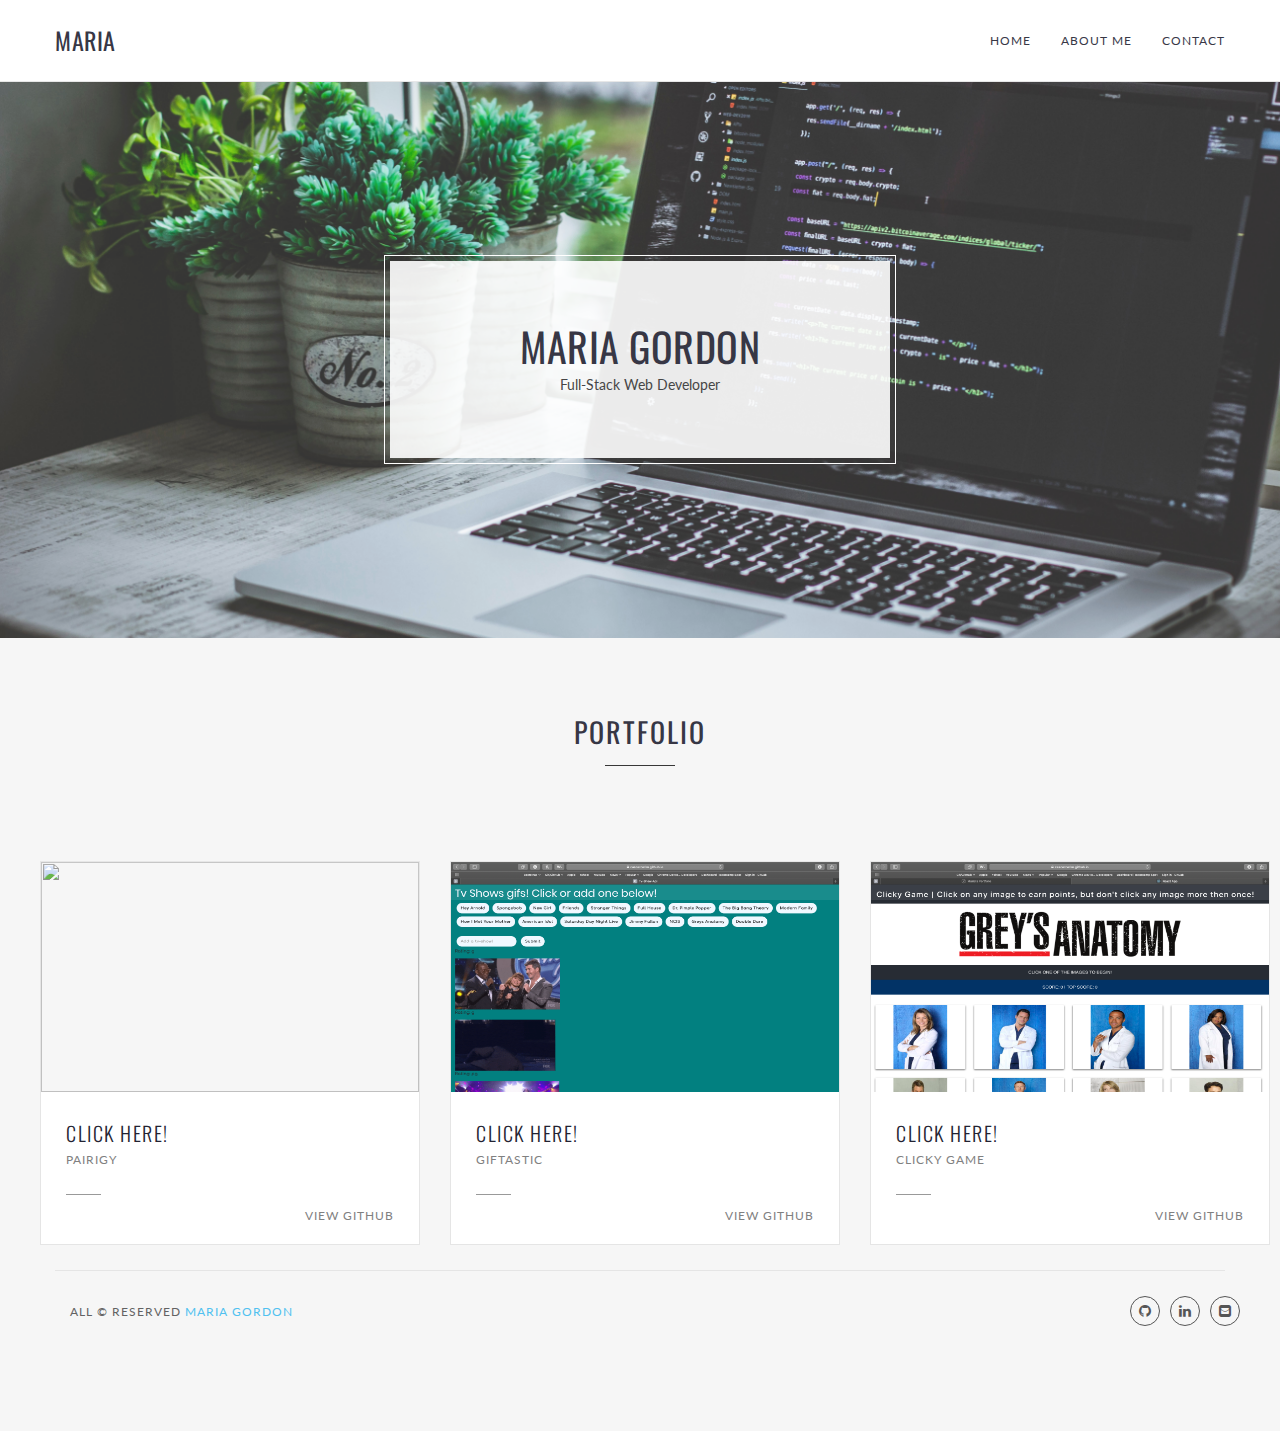
==== index.html @ 0417cddc "uploading to github pages" ====
<!doctype html>
<html class="no-js" lang="en-US">
    <head>
        <meta charset="utf-8">
        <meta http-equiv="x-ua-compatible" content="ie=edge">
        <title>Maria | Home</title>
        <meta name="description" content="">
        <meta name="viewport" content="width=device-width, initial-scale=1">

        <!-- PLACE FAVICON.ICO IN THE ROOT DIRECTORY -->
        <link rel="icon" href="img/icons/favicon.png">

        <link rel="apple-touch-icon" sizes="180x180" href="/apple-touch-icon.png">
        <link rel="icon" type="image/png" sizes="32x32" href="/favicon-32x32.png">
        <link rel="icon" type="image/png" sizes="16x16" href="/favicon-16x16.png">
        <link rel="manifest" href="/site.webmanifest">

        <!-- Fonts -->
		<link href='https://fonts.googleapis.com/css?family=Oswald:400,300,700' rel='stylesheet' type='text/css'>
		<link href='https://fonts.googleapis.com/css?family=Lato:400,400italic,100,300,700,900' rel='stylesheet' type='text/css'>


        <link href="https://stackpath.bootstrapcdn.com/font-awesome/4.7.0/css/font-awesome.min.css" rel="stylesheet"
            integrity="sha384-wvfXpqpZZVQGK6TAh5PVlGOfQNHSoD2xbE+QkPxCAFlNEevoEH3Sl0sibVcOQVnN" crossorigin="anonymous">
		<!-- All CSS FILES -->
        <link rel="stylesheet" href="css/bootstrap.min.css">
        <link rel="stylesheet" href="css/font-awesome.min.css">    
        <link rel="stylesheet" href="css/et-line-iocn.css">    
        <link rel="stylesheet" href="css/elements.css">    
		<link rel="stylesheet" href="style.css">
        <link rel="stylesheet" href="css/responsive.css">
		<!-- MODERNIZE JS -->
        <script src="js/vendor/modernizr-2.8.3.min.js"></script>

    </head>
    <body>
        <!--  THEME PRELOADER AREA -->
        <div id="preloader-wrapper">
            <div class="preloader-wave-effect"></div>
        </div>
        <!-- THEME PRELOADER AREA END -->              
        <!-- MAIN WRAPPER START -->
        <div class="wrapper">
            <!-- HEADER AREA -->
            <header class="header-area header-style-one intelligent-header">
                <div class="header-middle-area">
                    <div class="container">
                        <div class="row">
							<div class="col-md-4  col-sm-2 col-xs-6">
								<div class="logo">
									<h3><a href="index.html">MARIA</a></h3>
								</div>
							</div>
							<div class="col-md-8 col-sm-10 hidden-xs hidden-sm">
                                <div class="menu-area">
    								<nav>
    									<ul class="main-menu hover-style-one clearfix">
    										<li><a href="#">Home </a>
                                            <li><a href="about-me.html">About Me</a>
                                            
                                            <li><a href="contact.html">Contact</a></li>
    									</ul>
                                    </nav>
								</div>
							</div>
                            <div class="clearfix"></div>
                            <!-- START OF MOBILE MENU AREA -->
                            <div class="mobile-menu-area clearfix hidden-md hidden-lg">
                                <nav class="mobile-menu">
                                    <ul>
                                        <li><a href="index.html">Home</a></li>                                       
                                        <li><a href="about-me.html">About</a></li>
                                        <li><a href="contact.html">Contact</a></li>
                                    </ul>
                                </nav>
                            </div>
                            <!-- END OF MOBILE MENU AREA -->
                        </div>
                    </div>
                </div>                
            </header>
            <!-- END HEADER AREA -->
            <div class="intelligent-header-space"></div>
            <!-- SLIDER AREA -->
            <div class="adam-main-slider-area">
                <div class="adam-slider">
                    <div class="adam-single-slide wow fadeIn" data-wow-duration=".5s" data-wow-delay=".7s">
                        <h1>Maria Gordon</h1>
                        <p>Full-Stack Web Developer</p>
                    </div>
                </div>
            </div>
            <!-- END OF SLIDER AREA -->
            <!-- START CONTENT AREA -->
            <div class="content">
                <!-- THEME STANDARD ROW START FOR PORTFOLIO -->                    
                </div> 
                
                <!-- THEME STANDARD ROW START FOR BLOG -->
                <div class="adam-standard-row gray-bg ptb-80">
                    <div class="container">
                        <div class="row">
                            <div class="col-xs-12">
                                <div class="area-heading area-heading-style-two text-center">
                                    <h2 class="area-title">Portfolio</h2>
                            </div>                                
                        </div>
                        <div class="row">
                            <div class="col-md-4 col-sm-6">
                                <article class="blog-post">
                                    <div class="post-thumbnail">
                                        <a href="#"><img src="img/blog/pairigy.png" alt="" height="230px" width="200px"></a>
                                    </div>
                                    <div class="post-content">
                                        <div class="post-content-inner">
                                            <h3><a href="https://aqueous-brook-45613.herokuapp.com/" target="_blank">Click Here!</a></h3>
                                            <ul class="meta-info">
                                                <li><a href="#">Pairigy</a></li>
                                            </ul>
                                        </div>
                                        <div class="post-footer-meta clearfix">
                                            <div class="read-more-wrapper">
                                                <a href="https://github.com/xemotionalx/Pairigy" target="_blank"  class="read-more">View Github</a>
                                            </div>
                                        </div>                                        
                                    </div>
                                </article>
                            </div>
                            <div class="row">
                                <div class="col-md-4 col-sm-6">
                                    <article class="blog-post">
                                        <div class="post-thumbnail">
                                            <a href="#"><img src="img/blog/giphy.png" alt="" height="230px" width="200px"></a>
                                        </div>
                                        <div class="post-content">
                                            <div class="post-content-inner">
                                                <h3><a href="https://cascercerim.github.io/Giftastic/">Click here!</a></h3>
                                                <ul class="meta-info">
                                                    <li><a href="">Giftastic </a></li>
                                                </ul>
                                            </div>
                                            <div class="post-footer-meta clearfix">
                                                <div class="read-more-wrapper">
                                                    <a href="https://github.com/cascercerim/Giftastic" target="_blank" class="read-more">View Github</a>
                                                </div>
                                            </div>                                        
                                        </div>
                                    </article>
                                </div>
                                <div class="row">
                            <div class="col-md-4 col-sm-6">
                                <article class="blog-post">
                                    <div class="post-thumbnail">
                                        <a href=""><img src="img/blog/greys.png" alt="" height="230px" width="200px"></a>
                                    </div>
                                    <div class="post-content">
                                        <div class="post-content-inner">
                                            <h3><a href="https://cascercerim.github.io/clicky-game/" target="_blank">click here!</a></h3>
                                            <ul class="meta-info">
                                                <li><a href="" target="_blank">Clicky Game</a></li>
                                            </ul>
                                        </div>
                                         <div class="post-footer-meta clearfix">
                                           
                                            <div class="read-more-wrapper">
                                                <a href="https://github.com/cascercerim/clicky-game" class="read-more">view github</a>
                                            </div>
                                        </div>                                        
                                    </div>
                                </article>
                            </div>
                        </div>
                    </div>
                </div>    
                <!-- THEME STANDARD ROW END FOR BLOG -->                         
            </div>
            <!-- END OF CONTENT AREA -->
            <!-- FOOTER AREA START -->
            <!-- Footer area start -->
            <footer class="footer-area">
                <div class="container">
                    <div class="row">
                        <div class="col-md-6">
                            <div class="copy-right">
                                <p>All &copy; reserved <a class="wpdna-brand">MARIA GORDON</a></p>
                            </div>
                        </div>
                        <div class="col-md-6">
                            <div class="social-bookmark-wrapper">
                                <ul class="social-bookmark-wrapper">
                                    <li><a href="https://github.com/cascercerim" target="_blank"><i class="fa fa-github"></i></a></li>
                                    <li><a href="https://www.linkedin.com/in/maria-gordon-183365b1" target="_blank"><i class="fa fa-linkedin"></i></a></li>
                                    <li><A href="mailto:cascercerim@gmail.com"><i class="fa fa-envelope-square" target="_blank"></i></a></li>
                                </ul>
                            </div>
                        </div>
                    </div>
                </div>
            </footer>
            <!-- Footer area end -->
        </div>
        <!-- MAIN WRAPPER END -->
		<!-- ALL JS HERE -->
        <script src="js/vendor/jquery-1.12.0.min.js"></script>
        <script src="js/bootstrap.min.js"></script>
        <script src="js/jquery.isotope.js"></script>
        <script src="js/slick.min.js"></script>
        <script src="js/plugins.js"></script>
        <script src="js/main.js"></script>
    </body>
</html>
---- css/et-line-iocn.css ----
@font-face {
	font-family: 'et-line';
	src:url('../fonts/et-line.eot');
	src:url('../fonts/et-line.eot?#iefix') format('embedded-opentype'),
		url('../fonts/et-line.woff') format('woff'),
		url('../fonts/et-line.ttf') format('truetype'),
		url('../fonts/et-line.svg#et-line') format('svg');
	font-weight: normal;
	font-style: normal;
}

/* Use the following CSS code if you want to use data attributes for inserting your icons */
[data-icon]:before {
	font-family: 'et-line';
	content: attr(data-icon);
	speak: none;
	font-weight: normal;
	font-variant: normal;
	text-transform: none;
	line-height: 1;
	-webkit-font-smoothing: antialiased;
	-moz-osx-font-smoothing: grayscale;
	display:inline-block;
}

/* Use the following CSS code if you want to have a class per icon */
/*
Instead of a list of all class selectors,
you can use the generic selector below, but it's slower:
[class*="icon-"] {
*/
.icon-mobile, .icon-laptop, .icon-desktop, .icon-tablet, .icon-phone, .icon-document, .icon-documents, .icon-search, .icon-clipboard, .icon-newspaper, .icon-notebook, .icon-book-open, .icon-browser, .icon-calendar, .icon-presentation, .icon-picture, .icon-pictures, .icon-video, .icon-camera, .icon-printer, .icon-toolbox, .icon-briefcase, .icon-wallet, .icon-gift, .icon-bargraph, .icon-grid, .icon-expand, .icon-focus, .icon-edit, .icon-adjustments, .icon-ribbon, .icon-hourglass, .icon-lock, .icon-megaphone, .icon-shield, .icon-trophy, .icon-flag, .icon-map, .icon-puzzle, .icon-basket, .icon-envelope, .icon-streetsign, .icon-telescope, .icon-gears, .icon-key, .icon-paperclip, .icon-attachment, .icon-pricetags, .icon-lightbulb, .icon-layers, .icon-pencil, .icon-tools, .icon-tools-2, .icon-scissors, .icon-paintbrush, .icon-magnifying-glass, .icon-circle-compass, .icon-linegraph, .icon-mic, .icon-strategy, .icon-beaker, .icon-caution, .icon-recycle, .icon-anchor, .icon-profile-male, .icon-profile-female, .icon-bike, .icon-wine, .icon-hotairballoon, .icon-globe, .icon-genius, .icon-map-pin, .icon-dial, .icon-chat, .icon-heart, .icon-cloud, .icon-upload, .icon-download, .icon-target, .icon-hazardous, .icon-piechart, .icon-speedometer, .icon-global, .icon-compass, .icon-lifesaver, .icon-clock, .icon-aperture, .icon-quote, .icon-scope, .icon-alarmclock, .icon-refresh, .icon-happy, .icon-sad, .fa fa-facebook, .icon-twitter, .icon-googleplus, .icon-rss, .icon-tumblr, .icon-linkedin, .icon-dribbble {
	font-family: 'et-line';
	speak: none;
	font-style: normal;
	font-weight: normal;
	font-variant: normal;
	text-transform: none;
	line-height: 1;
	-webkit-font-smoothing: antialiased;
	-moz-osx-font-smoothing: grayscale;
	display:inline-block;
}
.icon-mobile:before {
	content: "\e000";
}
.icon-laptop:before {
	content: "\e001";
}
.icon-desktop:before {
	content: "\e002";
}
.icon-tablet:before {
	content: "\e003";
}
.icon-phone:before {
	content: "\e004";
}
.icon-document:before {
	content: "\e005";
}
.icon-documents:before {
	content: "\e006";
}
.icon-search:before {
	content: "\e007";
}
.icon-clipboard:before {
	content: "\e008";
}
.icon-newspaper:before {
	content: "\e009";
}
.icon-notebook:before {
	content: "\e00a";
}
.icon-book-open:before {
	content: "\e00b";
}
.icon-browser:before {
	content: "\e00c";
}
.icon-calendar:before {
	content: "\e00d";
}
.icon-presentation:before {
	content: "\e00e";
}
.icon-picture:before {
	content: "\e00f";
}
.icon-pictures:before {
	content: "\e010";
}
.icon-video:before {
	content: "\e011";
}
.icon-camera:before {
	content: "\e012";
}
.icon-printer:before {
	content: "\e013";
}
.icon-toolbox:before {
	content: "\e014";
}
.icon-briefcase:before {
	content: "\e015";
}
.icon-wallet:before {
	content: "\e016";
}
.icon-gift:before {
	content: "\e017";
}
.icon-bargraph:before {
	content: "\e018";
}
.icon-grid:before {
	content: "\e019";
}
.icon-expand:before {
	content: "\e01a";
}
.icon-focus:before {
	content: "\e01b";
}
.icon-edit:before {
	content: "\e01c";
}
.icon-adjustments:before {
	content: "\e01d";
}
.icon-ribbon:before {
	content: "\e01e";
}
.icon-hourglass:before {
	content: "\e01f";
}
.icon-lock:before {
	content: "\e020";
}
.icon-megaphone:before {
	content: "\e021";
}
.icon-shield:before {
	content: "\e022";
}
.icon-trophy:before {
	content: "\e023";
}
.icon-flag:before {
	content: "\e024";
}
.icon-map:before {
	content: "\e025";
}
.icon-puzzle:before {
	content: "\e026";
}
.icon-basket:before {
	content: "\e027";
}
.icon-envelope:before {
	content: "\e028";
}
.icon-streetsign:before {
	content: "\e029";
}
.icon-telescope:before {
	content: "\e02a";
}
.icon-gears:before {
	content: "\e02b";
}
.icon-key:before {
	content: "\e02c";
}
.icon-paperclip:before {
	content: "\e02d";
}
.icon-attachment:before {
	content: "\e02e";
}
.icon-pricetags:before {
	content: "\e02f";
}
.icon-lightbulb:before {
	content: "\e030";
}
.icon-layers:before {
	content: "\e031";
}
.icon-pencil:before {
	content: "\e032";
}
.icon-tools:before {
	content: "\e033";
}
.icon-tools-2:before {
	content: "\e034";
}
.icon-scissors:before {
	content: "\e035";
}
.icon-paintbrush:before {
	content: "\e036";
}
.icon-magnifying-glass:before {
	content: "\e037";
}
.icon-circle-compass:before {
	content: "\e038";
}
.icon-linegraph:before {
	content: "\e039";
}
.icon-mic:before {
	content: "\e03a";
}
.icon-strategy:before {
	content: "\e03b";
}
.icon-beaker:before {
	content: "\e03c";
}
.icon-caution:before {
	content: "\e03d";
}
.icon-recycle:before {
	content: "\e03e";
}
.icon-anchor:before {
	content: "\e03f";
}
.icon-profile-male:before {
	content: "\e040";
}
.icon-profile-female:before {
	content: "\e041";
}
.icon-bike:before {
	content: "\e042";
}
.icon-wine:before {
	content: "\e043";
}
.icon-hotairballoon:before {
	content: "\e044";
}
.icon-globe:before {
	content: "\e045";
}
.icon-genius:before {
	content: "\e046";
}
.icon-map-pin:before {
	content: "\e047";
}
.icon-dial:before {
	content: "\e048";
}
.icon-chat:before {
	content: "\e049";
}
.icon-heart:before {
	content: "\e04a";
}
.icon-cloud:before {
	content: "\e04b";
}
.icon-upload:before {
	content: "\e04c";
}
.icon-download:before {
	content: "\e04d";
}
.icon-target:before {
	content: "\e04e";
}
.icon-hazardous:before {
	content: "\e04f";
}
.icon-piechart:before {
	content: "\e050";
}
.icon-speedometer:before {
	content: "\e051";
}
.icon-global:before {
	content: "\e052";
}
.icon-compass:before {
	content: "\e053";
}
.icon-lifesaver:before {
	content: "\e054";
}
.icon-clock:before {
	content: "\e055";
}
.icon-aperture:before {
	content: "\e056";
}
.icon-quote:before {
	content: "\e057";
}
.icon-scope:before {
	content: "\e058";
}
.icon-alarmclock:before {
	content: "\e059";
}
.icon-refresh:before {
	content: "\e05a";
}
.icon-happy:before {
	content: "\e05b";
}
.icon-sad:before {
	content: "\e05c";
}
.fa fa-facebook:before {
	content: "\e05d";
}
.icon-twitter:before {
	content: "\e05e";
}
.icon-googleplus:before {
	content: "\e05f";
}
.icon-rss:before {
	content: "\e060";
}
.icon-tumblr:before {
	content: "\e061";
}
.icon-linkedin:before {
	content: "\e062";
}
.icon-dribbble:before {
	content: "\e063";
}
---- css/elements.css ----
/*-----------------------------------------------------------------------------------
    Various elements style.
-----------------------------------------------------------------------------------*/
@import url("animate.css");

/*!
 * Hamburgers
 * @description Tasty CSS-animated hamburgers
 * @author Jonathan Suh @jonsuh
 * @site https://jonsuh.com/hamburgers
 * @link https://github.com/jonsuh/hamburgers
 */
.hamburger {
  background-color: transparent;
  border: 0 none;
  color: inherit;
  cursor: pointer;
  display: inline-block;
  font: inherit;
  margin: 0;
  overflow: visible;
  padding: 0;
  position: absolute;
  right: 0;
  text-transform: none;
  top: 50%;
  transform: translateY(calc(-50% + 5px));
  transition-duration: 0.5s;
  transition-property: opacity, filter, -webkit-filter;
  transition-timing-function: linear;
}
.hamburger.is-active {
  transform: translateY(calc(-50% + 3px));
}
.hamburger-box {
  display: inline-block;
  height: 20px;
  position: relative;
  width: 25px;
}

.hamburger-inner {
  display: block;
  top: 50%;
  margin-top: -2px; }
  .hamburger-inner, .hamburger-inner::before, .hamburger-inner::after {
    background-color: #000;
    border-radius: 4px;
    height: 1px;
    position: absolute;
    transition-duration: 0.15s;
    transition-property: transform, -webkit-transform;
    transition-timing-function: ease;
    width: 25px;
  }
  .hamburger-inner::before, .hamburger-inner::after {
    content: "";
    display: block; }
  .hamburger-inner::before {
    top: -10px; }
  .hamburger-inner::after {
    bottom: -10px; }


/*
 * Slider
 */
.hamburger--slider .hamburger-inner {
  top: 2px; }
  .hamburger--slider .hamburger-inner::before {
    top: 6px;
    transition-property: opacity, -webkit-transform;
    transition-property: transform, opacity;
    transition-property: transform, opacity, -webkit-transform;
    transition-timing-function: ease;
    transition-duration: 0.2s; }
  .hamburger--slider .hamburger-inner::after {
    top: 12px;
  }

.hamburger--slider.is-active .hamburger-inner {
  -webkit-transform: translate3d(0, 10px, 0) rotate(45deg);
          transform: translate3d(0, 10px, 0) rotate(45deg); }
  .hamburger--slider.is-active .hamburger-inner::before {
    -webkit-transform: rotate(-45deg) translate3d(-5.71429px, -6px, 0);
            transform: rotate(-45deg) translate3d(-5.71429px, -6px, 0);
    opacity: 0; }
  .hamburger--slider.is-active .hamburger-inner::after {
    -webkit-transform: translate3d(0, -12px, 0) rotate(-90deg);
            transform: translate3d(0, -12px, 0) rotate(-90deg); }

/*
 * Slider Reverse
 */
.hamburger--slider-r .hamburger-inner {
  top: 2px; }
  .hamburger--slider-r .hamburger-inner::before {
    top: 10px;
    transition-property: opacity, -webkit-transform;
    transition-property: transform, opacity;
    transition-property: transform, opacity, -webkit-transform;
    transition-timing-function: ease;
    transition-duration: 0.2s; }
  .hamburger--slider-r .hamburger-inner::after {
    top: 20px; }

.hamburger--slider-r.is-active .hamburger-inner {
  -webkit-transform: translate3d(0, 10px, 0) rotate(-45deg);
          transform: translate3d(0, 10px, 0) rotate(-45deg); }
  .hamburger--slider-r.is-active .hamburger-inner::before {
    -webkit-transform: rotate(45deg) translate3d(5.71429px, -6px, 0);
            transform: rotate(45deg) translate3d(5.71429px, -6px, 0);
    opacity: 0; }
  .hamburger--slider-r.is-active .hamburger-inner::after {
    -webkit-transform: translate3d(0, -20px, 0) rotate(90deg);
            transform: translate3d(0, -20px, 0) rotate(90deg); }    



/*Slick Slider Styles */
/* Slider */
.slick-slider
{
    position: relative;

    display: block;
    box-sizing: border-box;

    -webkit-user-select: none;
       -moz-user-select: none;
        -ms-user-select: none;
            user-select: none;

    -webkit-touch-callout: none;
    -khtml-user-select: none;
    -ms-touch-action: pan-y;
        touch-action: pan-y;
    -webkit-tap-highlight-color: transparent;
}
.slick-list
{
    position: relative;

    display: block;
    overflow: hidden;

    margin: 0;
    padding: 0;
}
.slick-list:focus
{
    outline: none;
}
.slick-list.dragging
{
    cursor: pointer;
    cursor: hand;
}

.slick-slider .slick-track,
.slick-slider .slick-list
{
    -webkit-transform: translate3d(0, 0, 0);
       -moz-transform: translate3d(0, 0, 0);
        -ms-transform: translate3d(0, 0, 0);
         -o-transform: translate3d(0, 0, 0);
            transform: translate3d(0, 0, 0);
}

.slick-track
{
    position: relative;
    top: 0;
    left: 0;

    display: block;
}
.slick-track:before,
.slick-track:after
{
    display: table;

    content: '';
}
.slick-track:after
{
    clear: both;
}
.slick-loading .slick-track
{
    visibility: hidden;
}

.slick-slide
{
    display: none;
    float: left;

    height: 100%;
    min-height: 1px;
}
[dir='rtl'] .slick-slide
{
    float: right;
}
.slick-slide img
{
    display: block;
}
.slick-slide.slick-loading img
{
    display: none;
}
.slick-slide.dragging img
{
    pointer-events: none;
}
.slick-initialized .slick-slide
{
    display: block;
}
.slick-loading .slick-slide
{
    visibility: hidden;
}
.slick-vertical .slick-slide
{
    display: block;

    height: auto;

    border: 1px solid transparent;
}
.slick-arrow.slick-hidden {
    display: none;
}

@charset 'UTF-8';
/* Slider */
.slick-loading .slick-list
{
    background: #fff url('../img/icons/ajax-loader.gif') center center no-repeat;
}

/* Icons */
@font-face
{
    font-family: 'slick';
    font-weight: normal;
    font-style: normal;

    src: url('../fonts/slick.eot');
    src: url('../fonts/slick.eot?#iefix') format('embedded-opentype'), url('../fonts/slick.woff') format('woff'), url('../fonts/slick.ttf') format('truetype'), url('../fonts/slick.svg#slick') format('svg');
}
/* Arrows */
.slick-prev, .slick-next {
  background: #777 none repeat scroll 0 0;
  border: medium none;
  color: transparent;
  cursor: pointer;
  display: block;
  font-size: 0;
  height: 40px;
  line-height: 0;
  outline: medium none;
  padding: 0;
  position: absolute;
  top: 50%;
  transform: translate(0px, -50%);
  width: 40px;
  z-index: 2;
}
.slick-prev:hover, 
.slick-prev:focus, 
.slick-next:hover, 
.slick-next:focus {
  background: #888 none repeat scroll 0 0;
  color: transparent;
  outline: medium none;
}
.slick-prev:hover:before,
.slick-prev:focus:before,
.slick-next:hover:before,
.slick-next:focus:before
{
    opacity: 1;
}
.slick-prev.slick-disabled:before,
.slick-next.slick-disabled:before
{
    opacity: .25;
}

.slick-prev:before,
.slick-next:before
{
    font-family: inherit;
    font-size: 20px;
    line-height: 1;

    opacity: .75;
    color: white;

    -webkit-font-smoothing: antialiased;
    -moz-osx-font-smoothing: grayscale;
}

.slick-prev
{
    left: 0;
}
[dir='rtl'] .slick-prev
{
    right: -25px;
    left: auto;
}
.slick-prev:before
{
    content: '←';
}
[dir='rtl'] .slick-prev:before
{
    content: '→';
}

.slick-next
{
    right: 0;
}
[dir='rtl'] .slick-next
{
    right: auto;
    left: -25px;
}
.slick-next:before
{
    content: '→';
}
[dir='rtl'] .slick-next:before
{
    content: '←';
}

/* Dots */
.slick-dotted.slick-slider
{
    margin-bottom: 0px;
}
.slick-dots {
  display: block;
  list-style: outside none none;
  margin: 0;
  padding: 0;
  text-align: center;
}
.slick-dots li {
  cursor: pointer;
  display: inline-block;
  height: 10px;
  margin: 0 4px;
  padding: 0;
  position: relative;
  width: 10px;
}
.slick-dots li button
{
    font-size: 0;
    line-height: 0;

    display: block;

    width: 20px;
    height: 20px;
    padding: 5px;

    cursor: pointer;

    color: transparent;
    border: 0;
    outline: none;
    background: transparent;
}
.slick-dots li button:hover,
.slick-dots li button:focus
{
    outline: none;
}
.slick-dots li button:hover:before,
.slick-dots li button:focus:before
{
    opacity: 1;
}
.slick-dots li button::before {
  background: #999 none repeat scroll 0 0;
  border-radius: 50%;
  color: black;
  content: "";
  font-family: "slick";
  font-size: 6px;
  height: 10px;
  left: 0;
  line-height: 20px;
  margin: auto;
  opacity: 1;
  position: absolute;
  text-align: center;
  top: 0;
  width: 10px;
}
.slick-dots li.slick-active button::before {
  background: #000 none repeat scroll 0 0;
  color: black;
}

/* ------ venobox.css --------*/
.vbox-overlay *, .vbox-overlay *:before, .vbox-overlay *:after{
    -webkit-backface-visibility: hidden;
    -webkit-box-sizing:border-box;
    -moz-box-sizing:border-box;
    box-sizing:border-box;
}
/* ------- overlay: change here background color and opacity ----- */
.vbox-overlay {
  background: rgba(0, 0, 0, 0.7) none repeat scroll 0 0;
  bottom: 0;
  height: auto;
  left: 0;
  opacity: 0;
  overflow-x: hidden;
  overflow-y: auto;
  position: fixed;
  top: 0;
  width: 100%;
  z-index: 9999;
}

/* ----- preloader - choose between CIRCLE, IOS, DOTS, QUADS ----- */

/* circle preloader */
.vbox-preloader{
    position:fixed; 
    width:32px; 
    height:32px;
    left:50%; 
    top:50%; 
    margin-left:-16px; 
    margin-top:-16px;
    background-image: url(../img/icons/venobox/preload-circle.png);
    text-indent: -100px;
    overflow: hidden;
    -webkit-animation: playload 1.4s steps(18) infinite;
       -moz-animation: playload 1.4s steps(18) infinite;
        -ms-animation: playload 1.4s steps(18) infinite;
         -o-animation: playload 1.4s steps(18) infinite;
            animation: playload 1.4s steps(18) infinite;
}
@-webkit-keyframes playload {
   from { background-position:    0px; }
     to { background-position: -576px; }
}
@-moz-keyframes playload {
   from { background-position:    0px; }
     to { background-position: -576px; }
}
@-ms-keyframes playload {
   from { background-position:    0px; }
     to { background-position: -576px; }
}
@-o-keyframes playload {
   from { background-position:    0px; }
     to { background-position: -576px; }
}
@keyframes playload {
   from { background-position:    0px; }
     to { background-position: -576px; }
}
/* ----- navigation ----- */
.vbox-close{
    cursor: pointer;
    position: fixed;
    top: -1px;
    right: 0;
    width: 46px;
    height: 40px;
    padding: 10px 20px 10px 0;
    display: block;
    background: url(../img/icons/venobox/close.gif) no-repeat #161617;
    background-position:10px center;
    color: #fff;
    text-indent: -100px;
    overflow: hidden;
}
.vbox-next, .vbox-prev{
    box-sizing: content-box;
    cursor: pointer;
    position: fixed;
    top: 50%;
    color: #fff;
    width: 30px;
    height: 170px;
    margin-top: -85px;
    text-indent: -100px;
    border: solid transparent; /* Using border instead of padding to keep bg image in place */
    overflow: hidden;
}
.vbox-prev{
    left: 0;
    border-width: 0 30px 0 10px;
    background: url(../img/icons/venobox/prev.gif) center center no-repeat;
}
.vbox-next{
    right: 0;
    border-width: 0 10px 0 30px;
    background: url(../img/icons/venobox/next.gif) center center no-repeat;
}

.vbox-title{
    width: 100%;
    height: 40px;
    float: left;
    text-align: center;
    line-height: 28px;
    font-size: 12px;
    color: #fff;
    padding: 6px 40px;
    overflow: hidden;
    background: #161617;
    position: fixed;
    display: none;
    top: -1px;
    left: 0;

}
.vbox-num{
    cursor: pointer;
    position: fixed;
    top: -1px;
    left: 0;
    height: 40px;
    display: block;
    color: #fff;
    overflow: hidden;
    line-height: 28px;
    font-size: 12px;
    padding: 6px 10px;
    background: #161617;
    display: none;
}
/* ------- inline window ------ */
.vbox-inline{
    width: 420px;
    height: 315px;
    padding: 10px;
    background: #fff;
    text-align: left;
    margin: 0 auto;
    overflow: auto;
}

/* ------- Video & iFrames window ------ */
.venoframe{
    border: none;
    width: 960px;
    height: 720px;
}
@media (max-width: 992px) {
    .venoframe{
        width: 640px;
        height: 480px;
    }
}
@media (max-width: 767px) {
    .venoframe{
        width: 420px;
        height: 315px;
    }
}
@media (max-width: 460px) {
    .vbox-inline{
        width: 100%;
    }

    .venoframe{
        width: 100%;
        height: 260px;
    }
}

/* ------- PLease do NOT edit this! (or do it at your own risk) ------ */
.vbox-open{
    overflow: hidden;
}
.vbox-container{
    position: relative;
    background: #000;
    width: 100%;
    max-width: 1200px;
    margin: 0 auto;
    padding: 0 15px;
}
.vbox-content{
    text-align: center;
    float: left;
    width: 100%;
    position: relative;
    overflow: hidden;
}
.vbox-container img{
    max-width: 100%;
    height: auto;
}

/*Mobile Responsive menu style */
/* hide the link until viewport size is reached */
a.meanmenu-reveal {
	display: none;
}
/* when under viewport size, .mean-container is added to body */
.mean-container .mean-bar {
	float: left;
	width: 100%;
	transition: .3s;
	position: relative;
	background: #0c1923;
	padding: 4px 0;
	min-height: 42px;
	z-index: 999999;
}
.mean-container a.meanmenu-reveal {
  border: 1px solid #252525;
  color: #232323;
  cursor: pointer;
  display: block;
  font-family: lato;
  font-size: 1px;
  font-weight: 500;
  height: 16px;
  line-height: 16px;
  overflow: hidden;
  padding: 7px 8px;
  position: absolute;
  right: 0;
  text-decoration: none;
  text-indent: -9999em;
  top: 10px;
  width: 19px;
}
.mobile-menu-area {
	padding: 0 15px;
}
.mean-container a.meanmenu-reveal span {
  background: #232323 none repeat scroll 0 0;
  display: block;
  height: 2px;
  margin-top: 3px;
}
.mean-container .mean-nav {
	float: left;
	width: 100%;
	background: #0c1923;
	margin-top: 44px;
}
.mean-container .mean-nav ul {
	padding: 0;
	margin: 0;
	width: 100%;
	list-style-type: none;
}
.mean-container .mean-nav ul li {
	position: relative;
	float: left;
	width: 100%;
}
.mean-container .mean-nav ul li a {
  border-top: 1px solid rgba(255, 255, 255, 0.5);
  color: #fff;
  display: block;
  float: left;
  font-size: 12px;
  letter-spacing: 1px;
  margin: 0;
  padding: 1em 5%;
  text-align: left;
  text-decoration: none;
  text-transform: uppercase;
  width: 90%;
}
.mean-container .mean-nav ul li li a {
	width: 80%;
	padding: 1em 10%;
	border-top: 1px solid #f1f1f1;
	border-top: 1px solid rgba(255,255,255,0.25);
	opacity: 0.75;
	filter: alpha(opacity=75);
	text-shadow: none !important;
	visibility: visible;
}
.mean-container .mean-nav ul li.mean-last a {
	border-bottom: none;
	margin-bottom: 0;
}
.mean-container .mean-nav ul li li li a {
	width: 70%;
	padding: 1em 15%;
}
.mean-container .mean-nav ul li li li li a {
	width: 60%;
	padding: 1em 20%;
}
.mean-container .mean-nav ul li li li li li a {
	width: 50%;
	padding: 1em 25%;
}
.mean-container .mean-nav ul li a:hover {
	background: #252525;
	background: rgba(255,255,255,0.1);
}
.mean-container .mean-nav ul li a.mean-expand {
	margin-top: 1px;
	width: 12px;
	height: 17px;
	line-height: 17px;
	padding: 12px !important;
	text-align: center;
	position: absolute;
	right: 0;
	top: 0;
	z-index: 2;
	font-weight: 700;
	background: rgba(255,255,255,0.1);
	border: none !important;
	border-left: 1px solid rgba(255,255,255,0.4) !important;
	border-bottom: 1px solid rgba(255,255,255,0.2) !important;
}
.mean-container .mean-nav ul li a.mean-expand:hover {
	background: rgba(0,0,0,0.9);
}
.mean-container .mean-push {
	float: left;
	width: 100%;
	padding: 0;
	margin: 0;
	clear: both;
}
.mean-nav .wrapper {
	width: 100%;
	padding: 0;
	margin: 0;
}
/* Fix for box sizing on Foundation Framework etc. */
.mean-container .mean-bar, .mean-container .mean-bar * {
	-webkit-box-sizing: content-box;
	-moz-box-sizing: content-box;
	box-sizing: content-box;
}
.mean-remove {
	display: none !important;
}
/*Adam Mobile Menu*/
.mean-container .mean-bar {
  background: transparent none repeat scroll 0 0;
  float: left;
  margin-top: -66px;
  min-height: 42px;
  padding: 4px 0;
  position: relative;
  width: 100%;
  z-index: 1;
}
.sticky .mean-container .mean-bar {
  margin-top: -56px;
}









/*-------------------------------------------------------------------
    CodePen eave preloader Styles
-------------------------------------------------------------------*/
#preloader-wrapper {
  position: fixed;
  top: 0;
  right: 0;
  bottom: 0;
  left: 0;
  z-index: 99999999;
  display: block;
  background: #fff;
}
.preloader-wave-effect {
  position: absolute;
  top: 50%;
  left: 50%;
  width: 50px;
  height: 60px;
  margin: -25px 0 0 -25px;
}
.preloader-wave-effect:before,
.preloader-wave-effect:after {
  position: absolute;
  display: inline-block;
  content: "";
  width: 50px;
  height: 50px;
  border-radius: 50%;
  background: #000;
  -webkit-animation: preloader-wave 1.7s linear infinite;
  animation: preloader-wave 1.7s linear infinite;
}
.preloader-wave-effect:after {
  animation-delay: -0.9s;
  -webkit-animation-delay: -0.9s;
}
@keyframes preloader-wave {
  0% {
    -webkit-transform: scale(0, 0);
    transform: scale(0, 0);
    opacity: 0.5;
    filter: alpha(opacity=50);
  }
  100% {
    -webkit-transform: scale(1, 1);
    transform: scale(1, 1);
    opacity: 0;
    filter: alpha(opacity=0);
  }
}
@-webkit-keyframes preloader-wave {
  0% {
    -webkit-transform: scale(0, 0);
    opacity: 0.5;
    filter: alpha(opacity=50);
  }
  100% {
    -webkit-transform: scale(1, 1);
    opacity: 0;
    filter: alpha(opacity=0);
  }
}
---- style.css ----
/*------------------------------------------------------------------------------------
Template Name: ADAM
Template URI: http://wpdna.com/html/adam-preview
Description: Minimal portfolio template for creative.
Author: wpdna
Author URI: http://wpdna.com
Version: 1.1
-------------------------------------------
CSS INDEX
=================== 
1. THEME DEFAULT CSS
2.  HEADER STYLES ONE
	2.1 MENU STYLE THREE
	2.2 HEADER STYLE TWO
	2.3 HEADER STYLE FIVE
	2.4 HEADER STYLE SIX
	2.5 HEADER STYLE FOUR
3. SECTION TITLE
	3.1 SECTION TITLE STYLE TWO
4. SLIDER AREA
	4.1 HOME 5 SLIDER STYLE
5. ADAM PORTFOLIO STYLE
	5.1 PORTFOLIO FILTER STYLE
	5.2 PORTFOLIO THUMB VARIATION STYLE AREA
	5.3 PORTFOLIO STYLE TWO
	5.4 PORTFOLIO STYLE THREE
	5.5 PORTFOLIO STYLE FOUR
	5.6 PORTFOLIO STYLES FIVE
	5.7 SINGLE PORTFOLIO STYLES
	5.8 SINGLE PROJECT STYLE TWO
6. Blog POST STYLE
	6.1 BLOG PAGE STYLE
	6.2 BREAD CRUMB STYLE
	6.3 BREADCRUMB STYLE TWO
	6.4 BREADCRUMB STYLE FOUR
	6.5 SINGLE POST
	6.6 COMMENT FORM AREA
7. WIDGET AREA STYLE
8. ABOUT PAGE STYLE
9. FUN COUNTER AREA
10. PROGRESS BAR STYLE
11. CALL TO ACTION AREA
12. SERVICE AREA STYLE
13. SERVICE STYLE TWO
14. TEAM AREA STYLE
15. TESTIMONIAL STYLE
16. CONTACT AREA STYLE
17. CONTACT FORM STYLE TWO
18. PRISING TABLE STYLE
19. ACCORDION STYLES 
20. ADAM MAP AREA HEIGHT
21. NEWSLETTER AREA
22. TAB AREA
	22.1 TAB AREA TWO
23. COLUMN DEMO
24. FOOTER AREA STYLE
	24.1 FOOTER AREA STYLE TWO
	24.2 FIXED FOOTER AREA
	24.3 FOOTER AREA STYLE THREE
	24.4 FOOTER STYLE FIVE
---------------------------------------------------------------------------------------*/
/*----------------------------------------
 1.  THEME DEFAULT CSS
------------------------------------------*/
body {
  font-family: 'Lato', sans-serif;
  font-weight: normal;
  font-style: normal;
  font-size: 14px;
}
.img{
    max-width: 100%;
    transition: all 0.3s ease-out 0s;
}
a,
.btn {
    -webkit-transition: all 0.3s ease-out 0s;
    -moz-transition: all 0.3s ease-out 0s;
    -ms-transition: all 0.3s ease-out 0s;
    -o-transition: all 0.3s ease-out 0s;
    transition: all 0.3s ease-out 0s;
}
.btn {
    border-radius: 0px;
    font-size: 14px;
    padding: 0px 15px;
    height: 30px;
    line-height: 30px;
}
a:focus,
.btn:focus {
    text-decoration: none;
    outline: none;
}
a:focus,
a:hover {
    color: #888888;
    text-decoration: none;
}

/* Three image containers (use 25% for four, and 50% for two, etc) */
.column {
  float: left;
  width: 25%;
  padding: 15px;
}

/* Clear floats after image containers */
.row::after {
  content: "";
  clear: both;
  display: table;
}

a,
button {
  outline: medium none;
  color: #4FC1F0;
}
.uppercase { 
    text-transform: uppercase;
}
.capitalize { 
    text-transform: capitalize;
}
h1,
h2,
h3,
h4,
h5,
h6 {
  font-family: 'Oswald', sans-serif;
  font-weight: normal;
  color: #232332;
  margin-top: 0px;
  font-style: normal;
  font-weight: 300;
  letter-spacing: .5px;
}
h1 a,
h2 a,
h3 a,
h4 a,
h5 a,
h6 a { 
    
    color: inherit;
}
h1 {
    font-size: 40px;
    font-weight: 500;
}
h2 {
    font-size: 35px;
}
h3 {
    font-size: 28px;
    border-radius: 20px solid 1px #888;
}
h4 {
    font-size: 22px;
}
h5 {
    font-size: 18px;
}
h6 {
    font-size: 16px;
}
ul {
    margin: 0px;
    padding: 0px;
}
li { list-style: none }
p {
    font-size: 14px;
    font-weight: normal;
    line-height: 24px;
    color: #626262;
    margin-bottom: 15px;
}
hr{
    margin: 60px 0;
    padding: 0px;
    border-bottom: 1px solid #eceff8;
    border-top: 0px;
}
hr.style-2{
    border-bottom: 1px dashed #f10;
}
hr.mp-0 {
    margin: 0;
    border-bottom: 1px solid #eceff8;
}
hr.mtb-40 {
    margin: 40px 0;
    border-bottom: 1px solid #eceff8;
    border-top: 0px;
}
label {
  color: #626262;
  cursor: pointer;
  font-size: 14px;
  font-weight: 400;
}
*::-moz-selection {
    background: #4fc1f0;
    color: #fff;
    text-shadow: none;
}
::-moz-selection {
    background: #4fc1f0;
    color: #fff;
    text-shadow: none;
}
::selection {
    background: #4fc1f0;
    color: #fff;
    text-shadow: none;
}
*::-moz-placeholder {
  color: #555555;
  font-size: 14px;
}
*::placeholder {
  color: #555555;
  font-size: 14px;
}
.mark, mark {
    background: #4fc1f0 none repeat scroll 0 0;
    color: #ffffff;
}
span.tooltip-content {
  color: #00a9da;
  cursor: help;
  font-weight: 600;
}
.f-left {
    float: left;
}
.f-right {
    float: right;
}
.fix {
    overflow: hidden;
}
.browserupgrade {
    margin: 0.2em 0;
    background: #ccc;
    color: #000;
    padding: 0.2em 0;
}
.container {
  width: 1200px;
}
/* --------------------------------
   TRANSITION
-----------------------------------*/
a.button::after,
a.button-small::after {
    -webkit-transition: all 0.3s ease-out 0s;
    -moz-transition: all 0.3s ease-out 0s;
    -ms-transition: all 0.3s ease-out 0s;
    -o-transition: all 0.3s ease-out 0s;
    transition: all 0.3s ease-out 0s;
}
.share ul,
.share:hover ul {
    transition: all 0.4s ease-in-out;
    -webkit-transition: all 0.4s ease-in-out;
    -ms-transition: all 0.4s ease-in-out;
    -moz-transition: all 0.4s ease-in-out;
    -o-transition: all 0.4s ease-in-out;
}
a.button-border span,
a.button-border-white span,
input,
select,
textarea {
    -webkit-transition: all 0.5s ease-out 0s;
    -moz-transition: all 0.5s ease-out 0s;
    -ms-transition: all 0.5s ease-out 0s;
    -o-transition: all 0.5s ease-out 0s;
    transition: all 0.5s ease-out 0s;
}

.browserupgrade {
  margin: 0.2em 0;
  background: #ccc;
  color: #000;
  padding: 0.2em 0;
}
/*------------------------------------
  BASIC MARGIN PADDING
--------------------------------------*/
.m-0 {
    margin-top: 0;
    margin-right: 0;
    margin-bottom: 0;
    margin-left: 0;
}
.p-0 {
    padding-top: 0;
    padding-right: 0;
    padding-bottom: 0;
    padding-left: 0;
}
/*-------------------------------------
    MARGIN TOP
---------------------------------------*/
.mt-0 { margin-top: 0; }
.mt-10 { margin-top: 10px; }
.mt-15 { margin-top: 15px; }
.mt-20 { margin-top: 20px; }
.mt-30 { margin-top: 30px; }
.mt-40 { margin-top: 40px; }
.mt-50 { margin-top: 50px; }
.mt-60 { margin-top: 60px; }
.mt-70 { margin-top: 70px; }
.mt-80 { margin-top: 80px; }
.mt-90 { margin-top: 90px; }
.mt-100 { margin-top: 100px; }
.mt-110 { margin-top: 110px; }
.mt-120 { margin-top: 120px; }
.mt-130 { margin-top: 130px; }
.mt-140 { margin-top: 140px; }
.mt-150 { margin-top: 150px; }
/*-------------------------------------
    MARGIN BOTTOM
---------------------------------------*/
.mb-0 { margin-bottom: 0; }
.mb-10 { margin-bottom: 10px; }
.mb-15 { margin-bottom: 15px; }
.mb-20 { margin-bottom: 20px; }
.mb-30 { margin-bottom: 30px; }
.mb-40 { margin-bottom: 40px; }
.mb-50 { margin-bottom: 50px; }
.mb-60 { margin-bottom: 60px; }
.mb-70 { margin-bottom: 70px; }
.mb-80 { margin-bottom: 80px; }
.mb-90 { margin-bottom: 90px; }
.mb-100 { margin-bottom: 100px; }
.mb-110 { margin-bottom: 110px; }
.mb-120 { margin-bottom: 120px; }
.mb-130 { margin-bottom: 130px; }
.mb-140 { margin-bottom: 140px; }
.mb-150 { margin-bottom: 150px; }
/*-------------------------------------
    PADDING TOP
---------------------------------------*/
.pt-0 { padding-top: 0; }
.pt-10 { padding-top: 10px; }
.pt-15 { padding-top: 15px; }
.pt-20 { padding-top: 20px; }
.pt-30 { padding-top: 30px; }
.pt-40 { padding-top: 40px; }
.pt-50 { padding-top: 50px; }
.pt-60 { padding-top: 60px; }
.pt-70 { padding-top: 70px; }
.pt-80 { padding-top: 80px; }
.pt-90 { padding-top: 90px; }
.pt-100 { padding-top: 100px; }
.pt-110 { padding-top: 110px; }
.pt-120 { padding-top: 120px; }
.pt-130 { padding-top: 130px; }
.pt-140 { padding-top: 140px; }
.pt-150 { padding-top: 150px; }
/*-------------------------------------
   PADDING RIGHT
---------------------------------------*/
.pr-0 { padding-right: 0; }
.pr-10 { padding-right: 10px; }
.pr-15 { padding-right: 15px; }
.pr-20 { padding-right: 20px; }
.pr-30 { padding-right: 30px; }
.pr-40 { padding-right: 40px; }
.pr-50 { padding-right: 50px; }
.pr-60 { padding-right: 60px; }
.pr-70 { padding-right: 70px; }
.pr-80 { padding-right: 80px; }
.pr-90 { padding-right: 90px; }
.pr-100 { padding-right: 100px; }
.pr-110 { padding-right: 110px; }
.pr-120 { padding-right: 120px; }
.pr-130 { padding-right: 130px; }
.pr-140 { padding-right: 140px; }
/*-------------------------------------
    PADDING BOTTOM
---------------------------------------*/
.pb-0 { padding-bottom: 0; }
.pb-10 { padding-bottom: 10px; }
.pb-15 { padding-bottom: 15px; }
.pb-20 { padding-bottom: 20px; }
.pb-30 { padding-bottom: 30px; }
.pb-40 { padding-bottom: 40px; }
.pb-50 { padding-bottom: 50px; }
.pb-60 { padding-bottom: 60px; }
.pb-70 { padding-bottom: 70px; }
.pb-80 { padding-bottom: 80px; }
.pb-90 { padding-bottom: 90px; }
.pb-100 { padding-bottom: 100px; }
.pb-110 { padding-bottom: 110px; }
.pb-120 { padding-bottom: 120px; }
.pb-130 { padding-bottom: 130px; }
.pb-140 { padding-bottom: 140px; }
.pb-150 { padding-bottom: 150px; }
/*-------------------------------------
    PADDING LEFT
---------------------------------------*/
.pl-0 { padding-left: 0; }
.pl-10 { padding-left: 10px; }
.pl-15 { padding-left: 15px; }
.pl-20 { padding-left: 20px; }
.pl-30 { padding-left: 30px; }
.pl-40 { padding-left: 40px; }
.pl-50 { padding-left: 50px; }
.pl-60 { padding-left: 60px; }
.pl-70 { padding-left: 70px; }
.pl-80 { padding-left: 80px; }
.pl-90 { padding-left: 90px; }
.pl-100 { padding-left: 100px; }
.pl-110 { padding-left: 110px; }
.pl-120 { padding-left: 120px; }
.pl-130 { padding-left: 130px; }
.pl-140 { padding-left: 140px; }
.pl-150 { padding-left: 150px; }
/*-------------------------------------
   PAGE SECTION PADDING
---------------------------------------*/
.ptb-0 { padding: 0; }
.ptb-10 { padding: 10px 0; }
.ptb-20 { padding: 20px 0; }
.ptb-30 { padding: 30px 0; }
.ptb-40 { padding: 40px 0; }
.ptb-50 { padding: 50px 0; }
.ptb-60 { padding: 60px 0; }
.ptb-70 { padding: 70px 0; }
.ptb-80 { padding: 80px 0; }
.ptb-90 { padding: 90px 0; }
.ptb-100 { padding: 100px 0; }
.ptb-110 { padding: 110px 0; }
.ptb-120 { padding: 120px 0; }
.ptb-130 { padding: 130px 0; }
.ptb-140 { padding: 140px 0; }
.ptb-150 { padding: 150px 0; }
/*-------------------------------------
    PAGE SECTION MARGIN
---------------------------------------*/
.mtb-0 { margin: 0; }
.mtb-10 { margin: 10px 0; }
.mtb-15 { margin: 15px 0; }
.mtb-20 { margin: 20px 0; }
.mtb-30 { margin: 30px 0; }
.mtb-40 { margin: 40px 0; }
.mtb-50 { margin: 50px 0; }
.mtb-60 { margin: 60px 0; }
.mtb-70 { margin: 70px 0; }
.mtb-80 { margin: 80px 0; }
.mtb-90 { margin: 90px 0; }
.mtb-100 { margin: 100px 0; }
.mtb-110 { margin: 110px 0; }
.mtb-120 { margin: 120px 0; }
.mtb-130 { margin: 130px 0; }
.mtb-140 { margin: 140px 0; }
.mtb-150 { margin: 150px 0; }
.mb-180 { margin-bottom: 180px }
/*-------------------------------------
    SECTION VARIATION 
---------------------------------------*/
/*-------------------------------------------------------
    BACKGROUND COLOR VARIATION FOR SECTION
---------------------------------------------------------*/
 .white-bg { background: #ffffff; }
 .gray-bg { background: #f6f6f6; }
 .transparent-bg { background: transparent; }

/*-------------------------------------
    BACKGROUND OPACITY SET
---------------------------------------*/
 .bg-opacity-black-10:before, .bg-opacity-black-20:before, 
 .bg-opacity-black-30:before, .bg-opacity-black-40:before, 
 .bg-opacity-black-50:before, .bg-opacity-black-60:before, 
 .bg-opacity-black-70:before, .bg-opacity-black-80:before, 
 .bg-opacity-black-90:before,  .bg-opacity-white-10:before,  
 .bg-opacity-white-20:before,  .bg-opacity-white-30:before,  
 .bg-opacity-white-40:before,  .bg-opacity-white-50:before,  
 .bg-opacity-white-60:before,  .bg-opacity-white-70:before,  
 .bg-opacity-white-80:before,  .bg-opacity-white-90:before{
    content: "";
    height: 100%; 
    left: 0; 
    position: absolute; 
    top: 0; 
    width: 100%; 
    z-index: -1; 
 }
 .bg-opacity-black-10:before {  background: rgba(0, 0, 0, 0.1);}
 .bg-opacity-black-20:before {  background: rgba(0, 0, 0, 0.2);}
 .bg-opacity-black-30:before {  background: rgba(0, 0, 0, 0.3);}
 .bg-opacity-black-40:before {  background: rgba(0, 0, 0, 0.4);}
 .bg-opacity-black-50:before {  background: rgba(0, 0, 0, 0.5);}
 .bg-opacity-black-60:before {  background: rgba(0, 0, 0, 0.6);}
 .bg-opacity-black-70:before {  background: rgba(0, 0, 0, 0.7);}
 .bg-opacity-black-80:before {  background: rgba(0, 0, 0, 0.8);}
 .bg-opacity-black-90:before {  background: rgba(0, 0, 0, 0.9);}

 .bg-opacity-white-10:before {  background: rgba(255, 255, 255, 0.1);}
 .bg-opacity-white-20:before {  background: rgba(255, 255, 255, 0.2);}
 .bg-opacity-white-30:before {  background: rgba(255, 255, 255, 0.3);}
 .bg-opacity-white-40:before {  background: rgba(255, 255, 255, 0.4);}
 .bg-opacity-white-50:before {  background: rgba(255, 255, 255, 0.5);}
 .bg-opacity-white-60:before {  background: rgba(255, 255, 255, 0.6);}
 .bg-opacity-white-70:before {  background: rgba(255, 255, 255, 0.7);}
 .bg-opacity-white-80:before {  background: rgba(255, 255, 255, 0.8);}
 .bg-opacity-white-90:before {  background: rgba(255, 255, 255, 0.9);}

/*-------------------------------------
    BACKGROUND IMAGE SET
---------------------------------------*/
 .bg-1 {background: url(img/bg/1.jpg);}
 .bg-2 { background: url(img/bg/2.jpg);}
 .bg-3 { background: url(img/bg/3.jpg);}
 .bg-4 { background: url(img/bg/4.jpg);}

.bg-1, .bg-2, .bg-3, .bg-4, .bg-5, .bg-6, .bg-7, .bg-8, .bg-9, .bg-10{
  background-attachment: fixed; 
  background-clip: initial; 
  background-color: rgba(0, 0, 0, 0); 
  background-origin: initial; 
  background-position: center center; 
  background-repeat: no-repeat; 
  background-size: cover; 
  position: relative; 
  z-index: 0;
}
/*-------------------------------------
    BUTTONS STYLES
---------------------------------------*/
/*-------------------------------------
    BUTTON DEFAULT
---------------------------------------*/
a.button {
  border: 1px solid #e5e5e5;
  color: #232323;
  display: inline-block;
  font-size: 12px;
  height: 45px;
  letter-spacing: 1px;
  line-height: 45px;
  padding: 0 30px;
  text-transform: uppercase;
}
/*-------------------------------------
   BUTTONS VARIATION
---------------------------------------*/
a.button.large  { 
  padding: 0 40px; 
  font-size: 13px;  
}

a.button.medium  { 
  padding: 0 30px;
}

a.button.small  { 
  padding: 0 25px; 
}

a.button.small {
  font-size: 11px;
  letter-spacing: 1.5px;
  padding: 0 20px;
}

a.button.extra-small {
  font-size: 10px;
  height: 40px;
  letter-spacing: 1.5px;
  line-height: 40px;
  padding: 0 15px;
}
/*-------------------------------------
    BLACK BUTTON
---------------------------------------*/
.button.button-black {
  background: #232323 none repeat scroll 0 0;
  border: 1px solid transparent;
  color: #fff;
}
.button.button-colored {
  background: #00a9da none repeat scroll 0 0;
  border: 1px solid transparent;
  color: #fff;
}
.button:hover{
  background: transparent;
  color: #232323;
  border: 1px solid #555;
}
.button.button-black:hover{
  background: #fff;
  color: #232323;
  border: 1px solid #e5e5e5;
}
/*-------------------------------------
   2.  HEADER STYLES ONE
---------------------------------------*/
.content {
  position: relative;
}
.intelligent-header {
    transition: .3s ;
    position: fixed;
    width: 100%;
    z-index: 999;
    transform: translateY(0%);
    top: 0;
    border-bottom: 1px solid #e5e5e5;
}
.hide-menu {
  transform: translateY(-100%);
}
.intelligent-header-space{
  height: 81px;
}
.header-space-larg{
  height: 180px
}
.menu-style-two {
  float: right;
  margin-right: 50px;
  opacity: 0;
  transition: all 0.3s ease 0s;
  visibility: hidden;
}
.nav-show.menu-style-two {
  opacity: 1;
  visibility: visible;
}
.header-style-two,
.header-style-three {
  left: 0;
  position: fixed;
  top: 0;
  width: 100%;
  z-index: 2;
  border-bottom: 1px solid  #e5e5e5;
}
.sticky .logo {
  padding: 15px 0;
}
.sticky .main-menu > li {
  padding: 20px 0;
}

/*------------------------------------
	2.1 MENU STYLE THREE
-------------------------------------*/
.menu-style-three .main-menu {
  float: none;
  text-align: center;
}
.menu-style-three .main-menu > li {
  display: inline-block;
  float: none;
  margin: 0 15px;
  padding: 20px 0;
}
.header-style-three .logo a {
  border: 2px solid #232323;
  display: inline-block;
  height: 90px;
  line-height: 85px;
  width: 95px;
  transition: all 0.5s ease 0s;
}
.header-style-three .logo {
  padding: 0;
  transition: all 0.3s ease 0s;
}
.header-style-three {
  background: #fff none repeat scroll 0 0;
  padding-top: 30px;
  transition: all 0.3s ease 0s;
}
.header-style-three.sticky{
  padding-top: 20px;
}


.header-style-three.sticky .logo a {
  border: 2px solid #999;
  font-size: 20px;
  height: 50px;
  line-height: 45px;
  width: 70px;
}

/*----------------------------------------
	2.2 HEADER STYLE TWO
------------------------------------------*/
.transperant-header {
  position: absolute;
  width: 100%;
  z-index: 9;
  transition: .3s;
}
.transperant-header .header-middle-area {
  background: rgba(255, 255, 255, 0.7) none repeat scroll 0 0;
  display: block;
  border-bottom: 1px solid transparent;
  transition: .3s;
}
.transperant-header.sticky {
  position: fixed;
  z-index: 9;
  border-bottom: 1px solid  #e5e5e5;
}
.transperant-header.sticky .header-middle-area {
  background: rgba(255, 255, 255, 0.9) none repeat scroll 0 0;
}

/*------------------------------------
	2.3 HEADER STYLE FIVE
-------------------------------------*/
.header-style-five {
  left: 0;
  position: fixed;
  top: 0;
  width: 100%;
  z-index: 9;
}
.header-style-five .header-middle-area {
  background: transparent none repeat scroll 0 0;
}

.header-style-five .logo h3 {
  border: 2px solid #fff;
  color: #ffffff;
  display: inline-block;
  height: 60px;
  line-height: 55px;
  padding: 0 15px;
}
/*styling open close button*/
.header-style-five .menu-area {
  padding: 44px 0;
  position: relative;
  transition: .5s;
}
.header-style-five.sticky {
  background: rgba(0, 0, 0, 1) none repeat scroll 0 0;
  transition: all 0.5s ease-in-out 0s;
}
.header-style-five.sticky .menu-area {
  padding: 34px 0;
}
.header-style-five .main-menu {
  float: none;
  text-align: center;
}
.overlay-menu .main-menu > li {
  display: inline-block;
  float: none;
  margin: 0 15px;
}
.overlay-menu .main-menu li a {
  font-family: oswald;
  font-size: 14px;
}
.overlay-menu .main-menu > li > a {
  color: #fff;
  font-family: oswald;
  font-size: 18px;
  padding: 0;
}
.overlay-menu {
  margin-top: 100px;
}
.overlay-menu .hover-style-one > li:hover > a::before, 
.overlay-menu .hover-style-one > li.active > a::before, 
.overlay-menu .hover-style-one > li a:focus::before {
  color: #ffffff;
  text-shadow: 7px 0 #ffffff, 14px 0 #ffffff;
}
.social-bookmark-area {
  border-top: 1px solid #fff;
  margin: 250px auto auto;
  padding-top: 30px;
  width: 40%;
}
.overlay-bookmark {
    text-align: center;
}
.overlay-bookmark > li {
    display: inline-block;
    margin: 0 10px;
}
.overlay-bookmark a {
    background: #fff none repeat scroll 0 0;
    border-radius: 3px;
    color: #232323;
    display: inline-block;
    font-size: 18px;
    height: 40px;
    line-height: 40px;
    padding: 0 15px;
}
.overlay-bookmark a:hover{
  background: #03A9F4;
  color: #ffffff;
}
.menu-button {
  display: inline-block;
  float: right;
  font-size: 30px;
  line-height: 20px;
  position: relative;
  z-index: 999;
}
.menu-button a {
  line-height: 20px;
  text-decoration: none;
}
.btn-open:after {
  color:#fff;
  content:"\f0c9";
  font-family:"FontAwesome";
  transition-property:all .2s linear 0s;
  -moz-transition:all .2s linear 0s;
  -webkit-transition:all .2s linear 0s;
  -o-transition:all .2s linear 0s;
}
.btn-close:after {
  color:#fff;
  content:"\f00d";
  font-family:"FontAwesome";
  transition-property:all .2s linear 0s;
  -moz-transition:all .2s linear 0s;
  -webkit-transition:all .2s linear 0s;
  -o-transition:all .2s linear 0s;
}
.btn-close:hover:after {
  color: #03A9F4;
}
/*overlay*/
.overlay {
  background: rgba(0, 0, 0, 0.9) none repeat scroll 0 0;
  display: none;
  height: 100%;
  left: 0;
  overflow: auto;
  position: fixed;
  top: 0;
  width: 100%;
  z-index: 99;
}
.wrap {
  color:#e9e9e9;
  text-align:center;
  max-width:90%;
  margin:0 auto;
}
.wrap ul.wrap-nav {
  border-bottom:1px solid #575757;
  text-transform:capitalize;
  padding:100px 0px 100px;
}
.wrap ul.wrap-nav li {
  font-size:20px;
  display:inline-block;
  vertical-align:top;
  width:24%;
  position:relative;
}
.wrap ul.wrap-nav li a {
  color:#34B484;
  display:block;
  padding:8px 0;
  text-decoration:none;
  transition-property:all .2s linear 0s;
  -moz-transition:all .2s linear 0s;
  -webkit-transition:all .2s linear 0s;
  -o-transition:all .2s linear 0s;
}
.wrap ul.wrap-nav li a:hover {
  color:#f0f0f0;
}
.wrap ul.wrap-nav ul {
  padding:20px 0;
}
.wrap ul.wrap-nav ul li {
  display:block;
  font-size:13px;
  width:100%;
  color:#e9e9e9;
}
.wrap ul.wrap-nav ul li a {
  color:#f0f0f0;
}
.wrap ul.wrap-nav ul li a:hover {
  color:#34B484;
}
.social {
  font-size:25px;
  padding:20px;
}
.social p {
  margin:0;
  padding:20px 0 5px 0;
  line-height:30px;
  font-size:13px;
}
.social p a {
  color:#34B484;
  text-decoration:none;
  margin:0;
  padding:0;
}
.social-icon {
  width:80px;
  height:50px;
  background:#e9e9e9;
  color:#333;
  display:inline-block;
  margin:0 20px;
  transition-property:all .2s linear 0s;
  -moz-transition:all .2s linear 0s;
  -webkit-transition:all .2s linear 0s;
  -o-transition:all .2s linear 0s;
}
.social-icon:hover {
  background:#34B484;
  color:#f0f0f0;
}
.social-icon i {
  margin-top:12px;
}
/*---------------------------------
	2.4 HEADER STYLE SIX
----------------------------------*/
.header-left {
  background: #ffffff none repeat scroll 0 0;
  bottom: 0;
  height: auto;
  overflow-x: hidden;
  overflow-y: auto;
  padding: 20px 0 0 30px;
  position: fixed;
  text-align: left;
  top: 0;
  width: 240px;
  z-index: 2;
}
.sidebar-menu {
  border-bottom: 1px solid #e5e5e5;
  margin-bottom: 40px;
  padding-bottom: 30px;
}
.content-right-side {
  padding-left: 240px;
  width: 100%;
  z-index: 1;
}
.inner-content-wrapper {
  padding: 60px 60px 30px;
}
.header-left .logo {
  border-bottom: 1px solid #e5e5e5;
  margin-bottom: 50px;
  padding: 25px 0 0;
}
.header-left .logo h3 {
  border: 2px solid #333;
  display: inline-block;
  height: 65px;
  line-height: 62px;
  margin-bottom: 10px;
  padding: 0 15px;
}
.sidebar-menu > li{
  cursor: pointer;
}
.sidebar-menu li {
  color: #232323;
  display: block;
  font-size: 12px;
  letter-spacing: 1px;
  padding: 5px 0;
  text-transform: uppercase;
}
.sidebar-menu li a{
  color: #232323;
}
.sidebar-menu li li a{
  display: inline-block;
}
.sidebar-menu li:hover > a,
.sidebar-menu > li:hover{
  color: #888888;
}
.sidebar-menu li i {
  margin-left: 6px;
}
.sidebar-menu > li > ul {
  border-left: 1px solid #e5e5e5;
  padding-left: 15px;
}
.header-left .social-bookmark-wrapper {
  float: left;
}
.social-bookmark-wrapper:hover{

}
.header-left .social-bookmark-wrapper > li {
  float: left;
  margin-left: 0;
  margin-right: 10px;
}
.flay-menu-wrapper{
  display: none;
}
/*---------------------------------------
	3. SECTION TITLE
----------------------------------------*/
.area-title {
  display: inline-block;
  font-family: oswald;
  font-size: 28px;
  font-weight: 400;
  letter-spacing: 2px;
  line-height: 28px;
  margin-bottom: 15px;
  position: relative;
  text-transform: uppercase;
}

.area-title::before,
.area-title::after {
  background: #232323 none repeat scroll 0 0;
  content: "";
  height: 2px;
  left: calc(100% + 20px);
  position: absolute;
  top: 50%;
  transform: translateY(-1px);
  width: 50px;
}
.area-title::after{
  left: auto;
  right: calc(100% + 20px);
}
.area-heading p {
  display: block;
  font-size: 12px;
  letter-spacing: 2px;
  line-height: 18px;
  margin: 0;
  text-transform: uppercase;
}
.title-right-line .area-title::after{
  display: none;
}
/*----------------------------------------
	3.1 SECTION TITLE STYLE TWO
-----------------------------------------*/
.area-heading-style-two {
  margin: 0 auto 70px;
  width: 60%;
}
.text-left.area-heading-style-two {
  margin-left: 0;
  text-align: left;
  width: 60%;
}
.text-right.area-heading-style-two {
  margin-left: auto;
  margin-right: 0;
  text-align: right;
  width: 60%;
}
.text-left.area-heading-style-two .area-title::before{
  left: 0;
  transform: translateX(0);
}
.text-right.area-heading-style-two .area-title::before{
  left: auto;
  right: 0;
  transform: translateX(0);
}
.area-heading.area-heading-style-two p {
  display: block;
  font-size: 14px;
  letter-spacing: 1px;
  line-height: 25px;
  margin: 0;
  text-transform: none;
}
.area-heading-style-two .area-title::after {
  display: none;
  right: calc(100% + 20px);
}
.area-heading-style-two .area-title::before {
  background: #232323 none repeat scroll 0 0;
  bottom: -20px;
  content: "";
  height: 1px;
  left: 50%;
  position: absolute;
  top: auto;
  transform: translateY(0px) translateX(-50%);
  width: 70px;
}
.area-heading-style-two .area-title {
  margin-bottom: 45px;
}
.title-bottom-line-one .area-title::before {
  background: #232323 none repeat scroll 0 0;
  bottom: -15px;
  content: "";
  height: 1px;
  left: 0;
  position: absolute;
  top: auto;
  transform: translateY(0px);
  width: 50px;
}
.title-bottom-line-one .area-title::after{
  display: none;
}
.title-bottom-line-one .area-title {
  margin-bottom: 30px;
}

/*-----------------------------------
	2.5 HEADER STYLE FOUR
------------------------------------*/
.header-middle-area {
  background: #ffffff none repeat scroll 0 0;
  display: block;
}

.logo {
  padding: 25px 0;
  transition: .3s;
}
.logo h3 {
  display: inline-block;
  font-size: 24px;
  font-weight: 400;
  line-height: 30px;
  margin: 0;
  text-transform: uppercase;
}
.menu-area {
  position: relative;
}
.main-menu {
  float: right;
}
.main-menu li {
  float: left;
  margin-left: 30px;
  position: relative;
  transition: .3s;
}

.main-menu > li {
  padding: 30px 0;
}
.main-menu li a {
  color: #232332;
  display: inline-block;
  text-transform: uppercase;
  font-family: 'Lato', sans-serif;
  position: relative;
  font-size: 12px;
  letter-spacing: 1px;
  text-transform: uppercase;
}
.main-menu li:hover > a{
  color: #888;
}
.main-menu li a span {
  margin-left: 5px;
}
.hover-style-one li a::before {
  color: rgba(0, 0, 0, 0);
  content: "•";
  font-size: 7px;
  left: 0;
  pointer-events: none;
  position: absolute;
  text-shadow: 0 0 rgba(0, 0, 0, 0);
  top: 100%;
  transition: text-shadow 0.3s ease 0s, color 0.3s ease 0s;
}
.hover-style-one li a{
  position: relative;
}
.hover-style-one li:hover > a::before, 
.hover-style-one li.active > a::before, 
.hover-style-one li a:focus::before {
  color: #222222;
  text-shadow: 7px 0 #222222, 14px 0 #222222;
}
.main-menu li ul {
  background: #ffffff none repeat scroll 0 0;
  border: 1px solid #e5e5e5;
  float: none;
  left: 0;
  opacity: 0;
  padding: 15px 0 22px 20px;
  position: absolute;
  text-align: left;
  top: 100%;
  transition: all 0.3s ease 0s;
  visibility: hidden;
  width: 220px;
  transform: scale(.9);
  z-index: 11;
}
.main-menu li:hover > ul {
  opacity: 1;
  transform: scale(1);
  visibility: visible;
}
.main-menu li ul li {
  display: block;
  float: none;
  margin: 0 0 15px;
}
.main-menu li ul li:last-child{
  margin: 0;
}
/*Child Sub*/
.main-menu li ul li ul {
  left: 100%;
  opacity: 0;
  position: absolute;
  top: -1px;
  transform: scale(0.9);
  visibility: hidden;
  z-index: 999;
}
.main-menu li ul li:hover > ul{
  opacity: 1;
  transform: scale(1);
  visibility: visible; 
}
.main-menu li ul li a{
  display: block;
}
.main-menu li ul li a span {
  position: absolute;
  right: 10px;
  transform: rotate(-90deg);
}
.member-img img {
    width: 100%;
}
.main-menu li ul.dropdown-show-right {
  left: auto;
  right: 0;
}
/*-----------------------------------------
 	4. SLIDER AREA 
------------------------------------------*/
.all-bg {
  outline: 1px solid rgba(0, 0, 0, 0.2);
  outline-offset: -10px;
}

/*---------------------------------
	4.1 HOME 5 SLIDER STYLE
------------------------------------*/
.tp-splitted.tp-charsplit {
  color: #fff;
  font-family: oswald;
  font-weight: normal;
  letter-spacing: 0;
  text-transform: uppercase;
}



.adam-main-slider-area {
  background: rgba(0, 0, 0, 0) url("img/slider/1.jpg") repeat scroll center center / cover ;
  padding: 180px 0;
}
.adam-main-slider-area.adam-slider-2 {
  background: rgba(0, 0, 0, 0) url("img/slider/2.jpg") repeat scroll center center / cover ;
  padding: 180px 0;
}
.adam-main-slider-area.adam-slider-3 {
  background: rgba(0, 0, 0, 0) url("img/slider/3.jpg") repeat scroll center center / cover ;
  padding: 180px 0;
}
.adam-slider {
  background: rgba(255, 255, 255, 0.9) none repeat scroll 0 0;
  margin: auto;
  outline: 1px solid #fff;
  outline-offset: 5px;
  padding: 65px 0;
  text-align: center;
  width: 500px;
}

.adam-single-slide h1 {
  display: block;
  font-size: 40px;
  font-weight: 400;
  line-height: 1;
  margin: 0 0 10px;
  text-transform: uppercase;
}
.adam-single-slide p {
  color: #333;
  line-height: normal;
  margin-bottom: 0;
}
.adam-slider-5 {
  background: rgba(0, 0, 0, 0) url("img/slider/4.jpg") repeat scroll center center / cover ;
  height: 100vh;
  padding: 0;
}
.single-slider-content {
  position: relative;
}
.slider-content {
  text-align: center;
}





.adam-slider-5 .adam-slider {
  background: transparent none repeat scroll 0 0;
  left: 50%;
  margin: auto;
  outline: medium none;
  outline-offset: 5px;
  padding: 0;
  position: absolute;
  text-align: center;
  top: 50%;
  transform: translateX(-50%) translateY(-50%);
  width: 100%;
}
.adam-slider-5 .slider-content h1,
.adam-slider-5 .slider-content p {
  color: #fff;
}
.adam-slider-5 .slider-content p {
  font-size: 16px;
  line-height: 20px;
  margin: auto;
  width: 45%;
  margin-bottom: 20px;
}
.adam-slider-5 .adam-single-slide h1 {
  display: block;
  font-size: 40px;
  font-weight: 400;
  line-height: 1;
  margin: 0 0 20px;

}
.adam-slider-5 .button{
  color: #fff;
  margin: 0 10px
}
.adam-slider-5 .button.active,
.adam-slider-5 .button:hover{
  color: #232323;
  background: #fff;
  border: 1px solid transparent;
}
.adam-slider-5 .button.active:hover{
  background: transparent;
  border: 1px solid #fff;
  color: #fff;
}

.adam-slider-5 .slick-prev::before {
  content: "";
}
.adam-slider-5 .slick-prev::before, .adam-slider-5 .slick-next::before {
  color: white;
  font-family: fontawesome;
  font-size: 40px;
  line-height: 1;
  opacity: 1;
}
.adam-slider-5 .slick-next::before {
  content: "\f105";
}
.adam-slider-5 .slick-prev, 
.adam-slider-5 .slick-next {
  background: transparent none repeat scroll 0 0;
  border: medium none;
  color: transparent;
  cursor: pointer;
  display: block;
  font-size: 0;
  height: 40px;
  line-height: 0;
  opacity: 0;
  outline: medium none;
  padding: 0;
  position: absolute;
  top: 50%;
  transform: none;
  transition: all 0.3s ease 0s;
  width: 40px;
  z-index: 2;
}
.adam-slider-5:hover .slick-prev,
.adam-slider-5:hover .slick-next {
  opacity: 1;
}

.adam-main-slider-area.adam-slider-6 {
  height: 100vh;
  padding: 0;
  position: relative;
  background: rgba(0, 0, 0, 0) url("img/slider/8.jpg") repeat scroll center center / cover ;
}
.adam-slider-6 .adam-slider {
  left: 50%;
  position: absolute;
  top: 50%;
  transform: translateX(-50%) translateY(-50%);
}
.adam-slider-active-5 h1{
  text-transform: uppercase;
}











/* -----------------------------------------
	5. ADAM PORTFOLIO STYLE
-------------------------------------------- */
.portfolio-container.portfolio-gutter {
  margin-left: -10px;
  margin-right: -10px;
}
.portfolio-gutter .portfolio-item {
  padding: 0 10px;
  margin-bottom: 20px;
}
.portfolio-item {
  float: left;
}
.portfolio-column-count-2 .portfolio-item {
  width: 50%;
}
.portfolio-column-count-3 .portfolio-item {
  width: 33.33%;
}
.portfolio-column-count-4 .portfolio-item {
  width: 25%;
}
.portfolio-column-count-5 .portfolio-item {
  width: 20%;
}
.portfolio-item-content {
  position: relative;
}
.portfolio-fullwidth {
  max-width: 100%;
  overflow: hidden;
}
/*--------------------------------------
	5.1 PORTFOLIO FILTER STYLE
---------------------------------------- */
.portfolio-filter {
  margin-bottom: 40px;
}
.portfolio-filter > li {
  display: inline-block;
  margin: 0 15px;
}
.portfolio-filter > li a {
  color: #3a3a3a;
  display: block;
  font-size: 12px;
  letter-spacing: 1px;
  text-transform: uppercase;
}
.portfolio-filter > li.active a,
.portfolio-filter > li a:hover,
.portfolio-cat a:hover{
  color: #888;
}
.portfolio-action-btn > li a:hover {
  background: rgba(0, 0, 0, 0.9) none repeat scroll 0 0;
}
.portfolio-description {
  bottom: 30px;
  left: 0;
  position: absolute;
  width: 100%;
}
/*-----------------------------------------------------
	5.2 PORTFOLIO THUMB VARIATION STYLE AREA
-------------------------------------------------------*/
.item-thumbnail::before,
.port-slider img::before {
  background: rgba(255, 255, 255, 0.9) none repeat scroll 0 0;
  content: "";
  height: 100%;
  left: 0;
  position: absolute;
  top: 0;
  width: 100%;
  transition: .3s;
  opacity: 0;
  border: 1px solid rgba(0, 0, 0, 0);
}
.portfolio-item:hover .item-thumbnail::before,
.portfolio-item:hover .port-slider img:before{
  opacity: 1;
  border: 1px solid rgba(0, 0, 0, 0.1);
}
.port-slider img{
  position: relative;
}
.item-thumbnail {
  position: relative;
}
.portfolio-item img {
  width: 100%;
}
.portfolio-description h4 {
  font-size: 18px;
  letter-spacing: 1px;
  margin: 0;
  padding-left: 20px;
  text-transform: uppercase;
}
.portfolio-description h4 a {
  display: inline-block;
  margin-bottom: 6px;
  padding-bottom: 6px;
  position: relative;
}
.portfolio-description h4 a::before {
  border-bottom: 1px solid #232323;
  bottom: 0;
  content: "";
  height: 1px;
  left: 0;
  position: absolute;
  width: 50px;
}
.portfolio-item:hover .portfolio-action-btn{
  opacity: 1;
  transform: translateY(-60%);
}
.portfolio-item:hover .portfolio-cat,
.portfolio-item:hover .portfolio-description h4{
  opacity: 1;
  transform: translateY(0);
}
.portfolio-cat,
.portfolio-description h4{
  opacity: 0;
  transition: .3s;
  transform: translateY(-10px);
}

.portfolio-cat {
  overflow: hidden;
  padding-left: 20px;
}
.portfolio-cat > li {
  display: inline-block;
  margin-right: 10px;
  position: relative;
}
.portfolio-cat > li::before {
  content: ",";
  position: absolute;
  right: -5px;
}
.portfolio-cat > li:last-child::before {
  content: "";
}
.portfolio-cat > li:last-child{
  margin-right: 0;
}
.portfolio-cat a {
  color: #3a3a3a;
  font-size: 13px;
  font-weight: 300;
  letter-spacing: 1px;
  text-transform: capitalize;
}
.portfolio-cat a:hover{
  color: #222222;
}
.portfolio-action-btn {
  left: 0;
  margin: auto;
  opacity: 0;
  overflow: hidden;
  position: absolute;
  text-align: center;
  top: 50%;
  transform: translateY(-50%);
  transition: all 0.4s ease 0s;
  width: 100%;
}
.portfolio-action-btn > li {
  display: inline-block;
  margin: 0 2px;
}
.portfolio-action-btn > li a {
  background: rgba(0, 0, 0, 0.7) none repeat scroll 0 0;
  border-radius: 50%;
  color: #ffffff;
  display: inline-block;
  font-size: 18px;
  font-weight: bold;
  height: 45px;
  line-height: 47px;
  text-align: center;
  width: 45px;
}
.btn-medium {
  border: 1px solid #e5e5e5;
  color: #232323;
  display: inline-block;
  font-size: 12px;
  height: 45px;
  letter-spacing: 1px;
  line-height: 45px;
  padding: 0 30px;
  text-transform: uppercase;
}
.btn-medium:hover {
  border: 1px solid #555;
  color: #555;
}

/*---------------------------------------
	5.3 PORTFOLIO STYLE TWO
-----------------------------------------*/

.portfolio-style-two .portfolio-description {
  border: 1px solid #e5e5e5;
  border-top: medium none;
  padding: 20px;
  position: static;
}

.portfolio-style-two .portfolio-item:hover .portfolio-cat, 
.portfolio-style-two .portfolio-item:hover .portfolio-description h4 {
  opacity: 1;
  transform: translateY(0px);
}
.portfolio-style-two .portfolio-item .item-thumbnail{
  overflow: hidden;
}
.portfolio-style-two .portfolio-item .item-thumbnail img{
  transition: .3s;
}
.portfolio-style-two .portfolio-item:hover .item-thumbnail img {
  transform: scale(1.1);
}
.portfolio-style-two .item-thumbnail::before {
  z-index: 2;
}
.portfolio-style-two  .portfolio-cat, 
.portfolio-style-two  .portfolio-description h4 {
  opacity: 1;
  transform: translateY(0);
  transition: all 0.3s ease 0s;
  padding-left: 0;
}
.portfolio-style-two  .portfolio-description h4{
  margin-bottom: 5px;
}
.portfolio-style-two .portfolio-action-btn > li a {
  background: #444 none repeat scroll 0 0;
}
.portfolio-style-two .portfolio-action-btn {
  bottom: 81px;
  left: 0;
  margin: auto;
  right: 0;
  text-align: right;
  top: auto;
  transform: translateY(0px);
  width: 100%;
  z-index: 3;
}
.portfolio-style-two .portfolio-action-btn > li {
  display: inline-block;
  margin: 0 20px 0 0;
}
.portfolio-style-two .portfolio-item:hover .portfolio-action-btn {
  opacity: 1;
  transform: translateY(15px);
}
.portfolio-style-two .portfolio-description h4 a::before{
  display: none;
}
.portfolio-style-two .portfolio-description h4 a{
  margin: 0;
  padding: 0;
}
/*--------------------------------------------------
	5.4 PORTFOLIO STYLE THREE
----------------------------------------------------*/
.portfolio-style-three .item-thumbnail::before {
  background: rgba(0, 0, 0, 0.6) none repeat scroll 0 0;
}
.portfolio-style-three .portfolio-description {
  bottom: auto;
  color: #fff;
  top: 50%;
  transform: translateY(-80%);
}
.portfolio-style-three .portfolio-item .portfolio-cat, 
.portfolio-style-three .portfolio-item .portfolio-description h4 {
  color: #fff;
  font-family: oswald;
  padding: 0;
  text-align: center;
}
.portfolio-style-three .portfolio-item .portfolio-description h4 a:before{
  display: none;
}
.portfolio-style-three .portfolio-item .portfolio-description h4 a {
  margin-bottom: 5px;
  padding: 0;
}
.portfolio-style-three .portfolio-item .portfolio-cat a{
  color: #ffffff;
}
.portfolio-style-three  .portfolio-item:hover .portfolio-action-btn {
  opacity: 1;
  transform: translateY(60%);
}
.portfolio-style-three  .portfolio-action-btn {
  transform: translateY(70%);
}
.portfolio-style-three  .portfolio-action-btn > li a {
  background: rgba(255, 255, 255, 1) none repeat scroll 0 0;
  color: #000;
}
.portfolio-style-three  .portfolio-action-btn > li a:hover{
  background: #03A9F4;
  color: #fff;
}
/*------------------------------------------
	5.5 PORTFOLIO STYLE FOUR
--------------------------------------------*/
.portfolio-filter.filter-left > li {
  margin-left: 0;
  margin-right: 30px;
}

.portfolio-style-four{}
.portfolio-style-four .portfolio-description {
  background: #fff none repeat scroll 0 0;
  left: 0;
  padding: 30px;
  position: static;
  text-align: center;
  width: 100%;
}
.portfolio-style-four .portfolio-item .portfolio-cat, 
.portfolio-style-four .portfolio-item .portfolio-description h4 {
  opacity: 1;
  transform: translateY(0px);
  padding: 0;
}

.portfolio-style-four .portfolio-item .portfolio-description h4 a:before{
  display: none;
}
.portfolio-style-four .portfolio-item-content {
  border-radius: 4px;
  box-shadow: 0 5px 25px rgba(0, 0, 0, 0.1);
  transition: .3s;  
}
.portfolio-style-four .portfolio-item-content:hover{
  box-shadow: 0 1px 8px rgba(0, 0, 0, 0.1);
}
.portfolio-style-four .portfolio-item:hover .portfolio-action-btn {
  opacity: 1;
  top: 50%;
  transform: translateY(-50%);
}
.portfolio-style-four .portfolio-action-btn {
  top: 45%;
  transform: translateY(-50%);
  transition: all 0.5s ease 0s;
  width: 100%;
}
.portfolio-style-four .item-thumbnail::before, .port-slider img::before {
  background: rgba(0, 0, 0, 0.3) none repeat scroll 0 0;
  border: 1px solid rgba(0, 0, 0, 0);
}
.portfolio-style-four .portfolio-item:hover .item-thumbnail::before {
  border: 1px solid rgba(0, 0, 0, 0);
  opacity: 1;
}
.portfolio-style-four .portfolio-action-btn > li a {
  background: rgba(255, 255, 255, 1) none repeat scroll 0 0;
  color: #000;
}
.portfolio-style-four .portfolio-action-btn > li a:hover {
  background: #222 none repeat scroll 0 0;
  color: #fff;
}
/*-------------------------------------------------
  5.6 PORTFOLIO STYLES FIVE
---------------------------------------------------*/
.portfolio-style-five .portfolio-description {
  bottom: auto;
  text-align: center;
  top: 50%;
  transform: translateY(-50%);
}
.portfolio-style-five .portfolio-description h4 a::before {
  display: none;
}
.portfolio-style-five .portfolio-description h4 {
  padding-left: 0;
  transition-duration: 0.3s;
}
.portfolio-style-five .portfolio-cat {
  overflow: hidden;
  padding-left: 0;
transition-duration: 0.6s;  
}
.portfolio-style-five .item-thumbnail::before{
  background: rgba(0, 0, 0, 0.6) none repeat scroll 0 0;
}
.portfolio-style-five .portfolio-description h4 a{
  margin: 0 0 5px;
}
.portfolio-style-five .portfolio-description h4 a:hover, 
.portfolio-style-five .portfolio-cat a:hover {
  color: #bbb;
}
.portfolio-style-five .portfolio-description h4 a, 
.portfolio-style-five .portfolio-cat a {
  color: #fff;
  padding: 0;
}
.portfolio-style-five .portfolio-cat > li::before {
  color: #fff;
}
.portfolio-fullwidth .portfolio-container.portfolio-gutter {
  margin-left: 0;
  margin-right: 0;
}
/*-------------------------------------------------
  5.7 SINGLE PORTFOLIO STYLES
---------------------------------------------------*/
.single-project-area {
  padding: 80px 0;
}
.single-port-img img {
  width: 100%;
}
.single-portfolio-meta > li {
  border-bottom: 1px solid #e5e5e5;
  color: #666;
  font-size: 12px;
  letter-spacing: 1px;
  padding: 10px 0;
  text-transform: uppercase;
}
.single-portfolio-meta > li a{
  color: #666;
}
.single-portfolio-meta > li a:hover,
.post-share li a:hover{
  color: #222;
}
.single-portfolio-meta > li:last-child {
  border-bottom: medium none;
}
.single-portfolio-meta {
  margin-top: 10px;
}
.single-portfolio-meta > li i{
  margin-right: 20px;
  font-size: 16px;
  color: #444;
  line-height: normal;
}
.single-portfolio-meta li span {
  font-weight: bold;
  margin-right: 5px;
  color: #444;
}
.single-project-title {
  border-bottom: 1px solid #e5e5e5;
  color: #444;
  font-size: 24px;
  line-height: 22px;
  margin: 0 0 30px;
  padding-bottom: 13px;
  text-transform: unset;
}
.single-project-description > p {
  color: #666666;
  line-height: 24px;
  margin-bottom: 20px;
}
.post-share ul{
  overflow: hidden;
  border-top: 1px solid #e5e5e5;
  padding: 10px 0;
}
.post-share li {
  float: left;
  margin-right: 18px;
}
.shear-block-two li {
  float: left;
  margin-right: 15px;
}
.shear-block-two ul li a {
  background: #444 none repeat scroll 0 0;
  border: 1px solid transparent;
  border-radius: 2px;
  color: #fff;
  display: block;
  font-size: 14px;
  height: 30px;
  line-height: 30px;
  text-align: center;
  width: 30px;
}
.shear-block-two ul li a:hover {
  background: transparent none repeat scroll 0 0;
  border: 1px solid #e5e5e5;
  color: #232323;
}
.post-share li a {
  color: #666;
  display: block;
  font-size: 16px;
}
.single-portfolio-meta.meta-solid-bg {
  background: #f8f8f8 none repeat scroll 0 0;
  border: 1px solid #e5e5e5;
  margin: 0;
  padding: 0 20px;
}
.view-project {
  border: 1px solid #232323;
  color: #232323;
  display: inline-block;
  height: 40px;
  line-height: 40px;
  padding: 0 30px;
}
.view-project.text-uppercase:hover {
  background: #252525 none repeat scroll 0 0;
  border: 1px solid transparent;
  color: #fff;
}
.project-meta-wrapper h4 {
  letter-spacing: 1.5px;
  text-transform: uppercase;
}
.single-port-img {
  margin-bottom: 30px;
}
.post-navigation {
  border-bottom: 1px solid #e5e5e5;
  color: #999;
  display: inline-block;
  font-family: lato;
  font-size: 12px;
  letter-spacing: 1.5px;
  text-transform: uppercase;
}
.next-post {
  float: right;
}
.previous-post i {
  margin-right: 7px;
}
.next-post i{
  margin-left: 7px;
}
.post-navigation-wrapper {
  overflow: hidden;
  padding-top: 30px;
}
/*---------------------------------------------
	5.8 SINGLE PROJECT STYLE TWO
-----------------------------------------------*/
.single-project-style-two .single-project-title {
  border-bottom: 1px solid transparent;
  margin: 0 0 10px;
}
/*----------------------------------------------
	6. Blog POST STYLE
------------------------------------------------*/
.post-thumbnail img {
  width: 100%;
}
.blog-post {
  border: 1px solid #e5e5e5;
}
.post-content {
  background: #fff none repeat scroll 0 0;
  padding: 30px 25px 20px 25px;
}
.post-content h3 {
  font-size: 20px;
  font-weight: 300;
  letter-spacing: 1.5px;
  margin-bottom: 5px;
  overflow: hidden;
  text-overflow: ellipsis;
  text-transform: uppercase;
  white-space: nowrap;
}
.read-more,
.meta-info a {
  color: #808080;
  font-size: 12px;
  letter-spacing: 1px;
  text-transform: uppercase;
}
.read-more:hover{
  color: #4FC1F0;
}
.meta-info {
  margin-bottom: 20px;
}
.post-content p {
  letter-spacing: 0.3px;
}

.post-action-btn {
    float: left;
    overflow: hidden;
    width: 50%;
}
.post-action-btn > li {
    float: left;
    margin-right: 10px;
}
.post-action-btn a {
  color: #111;
  font-size: 18px;
}
.post-action-btn a:hover{
  color: #00acc1;
}
.post-footer-meta {
    position: relative;
}
.read-more {
  float: right;
  margin-top: 3px;
  text-align: right;
  width: 50%;
}
.post-footer-meta::before {
  background: #999 none repeat scroll 0 0;
  content: "";
  height: 1px;
  left: 0;
  position: absolute;
  top: -10px;
  width: 35px;
}
.post-content-inner {
  margin-bottom: 35px;
}
/*----------------------------------------------
	6.1 BLOG PAGE STYLE
------------------------------------------------*/
.post-grid-item{
  margin-bottom: 30px;
}
.blog-masonry .blog-post {
  border: 1px solid rgba(0, 0, 0, 0);
  box-shadow: 0 5px 30px rgba(0, 0, 0, 0.1);
  margin-bottom: 0;
}
/*-----------------------------------------
	6.2 BREAD CRUMB STYLE
-------------------------------------------*/
.page-cat {
  font-size: 28px;
  font-weight: 400;
  letter-spacing: 1px;
  text-transform: uppercase;
}
.breadcrumb-list > li {
  float: left;
  margin-right: 20px;
  position: relative;
}
.text-center .breadcrumb-list > li {
  display: inline-block;
  float: none;
  margin: 0 10px;
  position: relative;
}
.breadcrumb-list > li::before {
  bottom: -1px;
  content: "/";
  position: absolute;
  right: -11px;
}
.breadcrumb-list li a {
  color: #555;
}
.breadcrumb-list li:last-child{
  color: #999;
}
.breadcrumb-list li:last-child:before{
  display: none;
}
/*-----------------------------------------
	6.3 BREADCRUMB STYLE TWO
-------------------------------------------*/
.breadcrumb-style-2 {
  background: rgba(0, 0, 0, 0) url("img/bg/1.jpg") repeat scroll center center / cover ;
  padding-bottom: 100px;
  padding-top: 150px;
}
/*-----------------------------------------
	6.4 BREADCRUMB STYLE FOUR
-------------------------------------------*/
.breadcrumbs-style-four .breadcrumb-list {
  display: inline-block;
  float: right;
  margin-top: 30px;
  overflow: hidden;
}
/*-----------------------------------------
	6.5 SINGLE POST
-------------------------------------------*/
.single-blog-post-area {
  border: 1px solid #e5e5e5;
  box-shadow: none;
  margin-bottom: 60px;
}
.single-blog-post-area:hover {
  box-shadow: none;
}
.single-blog-post-area img {
  width: 100%;
}
.single-blog-post-area .blog-post-title {
  font-size: 24px;
  letter-spacing: 1.5px;
  line-height: 24px;
  margin-bottom: 17px;
  text-transform: uppercase;
}
.single-blog-post-area ul {
  margin-bottom: 30px;
  padding-left: 15px;
}
.single-blog-post-area li {
  color: #757575;
  font-size: 14px;
  list-style: outside none none;
  margin-bottom: 6px;
  padding-left: 18px;
  position: relative;
}
.single-blog-post-area li::before {
  background: #e1e1e1 none repeat scroll 0 0;
  border-radius: 100%;
  content: "";
  height: 7px;
  left: 0;
  position: absolute;
  top: 50%;
  transform: translateY(-50%);
  width: 7px;
}
/*-----------------------------------------
	6.6 COMMENT FORM AREA
-------------------------------------------*/
.theme-comment-section .media {
  border: 1px solid #e5e5e5;
  padding: 25px 0 25px 25px;
}
.c-title {
  font-size: 15px;
  font-weight: normal;
  margin-bottom: 0;
  text-transform: capitalize;
  letter-spacing: 1px;
}
.theme-comment-section .media-body > p span {
  color: #808080;
  display: inline-block;
  font-size: 12px;
  line-height: 15px;
  margin-bottom: 0;
  text-transform: uppercase;
}
.c-title a {
    color: #212121;
}
.media-list li {
    background: #ffffff none repeat scroll 0 0;
    margin-bottom: 20px;
    transition: .3s;
    position: relative;
}
.media-list li:hover {
  box-shadow: 0 7px 14px 0 rgba(0, 0, 0, 0.1);
}
.media-replay {
  margin-left: 25px;
}
.theme-comment-section .media-body {
  margin-top: 0;
  padding-right: 25px;
}
.reply-link {
  color: #999999;
  font-style: italic;
  font-weight: normal;
  position: absolute;
  right: 15px;
  top: 15px;
}
.media-left img {
  border-radius: 3px;
}
.comment-title {
  border-bottom: 1px solid #e5e5e5;
  display: inline-block;
  font-size: 20px;
  font-weight: normal;
  letter-spacing: 1px;
  margin-bottom: 25px;
  padding-bottom: 8px;
  text-transform: uppercase;
}
.comment-form-wrapper {
  margin-top: 60px;
}
.comment-form input {
  border: 1px solid #e5e5e5;
  height: auto;
  margin-bottom: 20px;
  padding: 10px 15px;
  width: 100%;
}
.comment-form form {
  background: #ffffff none repeat scroll 0 0;
  border: 1px solid #e5e5e5;
  padding: 25px;
  overflow: hidden;
}
.clear-fix textarea {
  border: 1px solid #e5e5e5;
  height: 150px;
  margin-bottom: 20px;
  margin-top: 0;
  padding: 15px;
  width: 100%;
}
.input-field-wrapper {
  margin: 0 -15px;
}
.input-field.col.s12 > label {
  left: 10px;
}
.my-comment-box.input-field.col.s12 > label {
  top: 30px;
}
.my-comment-box.input-field.col.s12 > label.active {
  top: 50px;
  color: #26A69A;
}
.post-content > h4 {
  display: inline-block;
  letter-spacing: 1px;
  margin-bottom: 15px;
}
.single-blog-post-area blockquote {
  border-left: 4px solid #e1e1e1;
  color: #555;
  display: block;
  font-size: 18px;
  font-style: italic;
  font-weight: normal;
  margin: 0 0 35px 15px;
  overflow: hidden;
  padding: 18px 25px;
}
pre {
  margin: 0 0 25px;
}
.blog-post-title {
  color: #212121;
  font-size: 19px;
  margin-bottom: 10px;
}
.post-meta {
  color: #808080;
  font-size: 13px;
  margin-bottom: 40px;
}
.post-meta a{
  color: #808080;
}
.post-more-btn {
  border-bottom: 1px solid #e5e5e5;
  color: #333333;
  display: inline-block;
  font-family: roboto;
  font-weight: normal;
  height: 30px;
  line-height: 30px;
  padding: 0;
  text-transform: uppercase;
}
.blog-meta {
  border-top: 1px solid rgba(0, 0, 0, 0.1);
  text-align: right;
  overflow: hidden;
}
.input-field {
  float: left;
  padding: 0 15px;
  width: 50%;
}
.author-description {
  float: left;
  margin-top: 3px;
  padding-left: 15px;
  width: 45%;
}
.author-description > p {
  font-size: 13px;
  margin: 0;
}
.author-description span {
  color: #444;
  font-size: 14px;
  font-weight: 600;
  margin-right: 5px;
  text-transform: lowercase;
}
.post-meta span {
  border-right: 1px solid #e5e5e5;
  margin-right: 10px;
  padding-right: 10px;
}
.post-meta i {
  font-size: 16px;
  margin-right: 10px;
  position: relative;
  top: 2px;
}
.post-meta span:last-child{
  border: none;
}
.time {
  display: inline-block;
  margin-bottom: 15px;
}
.time span {
  text-transform: capitalize;
  display: inline-block;
  font-size: 14px;
  line-height: 18px;
}
.time span i {
  margin-right: 6px;
}

input:focus,
.clear-fix textarea:focus {
  border: 1px solid rgba(0, 0, 0, 0.4);
  outline: none;
}
/*---------------------------------------
	7. WIDGET AREA STYLE
-----------------------------------------*/
.single-widget {
  background: #ffffff none repeat scroll 0 0;
  border: 1px solid rgba(0, 0, 0, 0);
  box-shadow: 0 5px 30px rgba(0, 0, 0, 0.1);
  margin-bottom: 20px;
  padding: 15px;
}
.single-widget .widget-title {
  border-bottom: 1px solid #e5e5e5;
  color: #333333;
  display: inline-block;
  font-size: 19px;
  letter-spacing: 1px;
  margin-bottom: 25px;
  padding-bottom: 7px;
  position: relative;
  text-transform: uppercase;
}
.static-banner {
  border: 1px solid #e5e5e5;
  border-radius: 2px;
  box-shadow: 0 0 5px rgba(221, 221, 221, 0.5);
  margin-bottom: 30px;
}
.tags > a {
  border: 1px solid #e5e5e5;
  color: #666;
  display: inline-block;
  font-size: 13px;
  margin-bottom: 6px;
  margin-right: 3px;
  padding: 5px 15px;
  text-transform: capitalize;
}
.post-cat-list > li {
  border-bottom: 1px solid #e5e5e5;
}
.post-cat-list > li:last-child {
  border-bottom: medium none;
}
.post-cat-list > li a {
  color: #666;
  display: block;
  padding: 10px 0;
  text-transform: capitalize;
}
.post-cat-list a span {
    float: right;
}
.widget-single-post img {
    display: inline-block;
    float: left;
}
.widget-post-content {
    float: left;
    padding-left: 15px;
    width: calc(100% - 80px);
}

.widget-post-content > h4 {
  font-size: 16px;
  letter-spacing: 1px;
  margin-bottom: 3px;
  text-transform: uppercase;
}
.widget-post-content p{
  margin: 0;
}
.widget-single-post {
  margin-bottom: 20px;
}
.widget-single-post:last-child{
  margin-bottom: 0;
}
.search-widget input {
  border: 1px solid #e5e5e5;
  height: 35px;
  margin-bottom: 5px;
  padding: 0 15px;
  width: 82%;
}
.search-widget button {
  background: transparent none repeat scroll 0 0;
  border: 1px solid #e5e5e5;
  border-left: 1px solid transparent;
  color: #232323;
  font-size: 17px;
  height: 35px;
  line-height: 35px;
  margin-left: -3px;
  padding: 0 10px;
  position: relative;
  top: 2px;
}

/*---------------------------------------------
	8. ABOUT PAGE STYLE
-----------------------------------------------*/
.block-text > h3 {
  font-weight: 500;
  letter-spacing: 1px;
  text-transform: uppercase;
}
.about-photo img {
  max-width: 100%;
  text-align: left;
}
.about-welcome-aea .block-text {
  padding-top: 200px;
}
/*--------------------------------------
	9. FUN COUNTER AREA
----------------------------------------*/
.single-counter {
  width: 25%;
  float: left;
  padding: 100px 0;
}
.single-counter:nth-child(odd) {
  background: #f1f1f1;
}
.single-counter:nth-child(even){
  background: #e5e5e5;
}
.counter-icon {
  float: left;
  padding-right: 25px;
  text-align: right;
  width: 35%;
}
.counter-icon i {
  color: #3e3e3e;
  font-size: 45px;
  line-height: 45px;
}
.counter-text {
  color: #3e3e3e;
  float: left;
  margin-top: -7px;
  width: 65%;
}
.counter-number {
  color: #555;
  font-family: oswald;
  font-size: 24px;
  font-weight: bold;
  letter-spacing: 1px;
  line-height: 25px;
  margin-bottom: 12px;
}
.counter-text h4 {
  font-size: 16px;
  font-weight: 500;
  letter-spacing: 1px;
}
/*--------------------------------------
	10. PROGRESS BAR STYLE
----------------------------------------*/
.single-experience {
  overflow: hidden;
}
.progress {
  background: #f0f0f0 none repeat scroll 0 0;
  border-radius: 0;
  box-shadow: none;
  font-weight: 400;
  height: 2px;
  letter-spacing: 1px;
  margin-bottom: 15px;
  margin-top: 0;
  overflow: visible;
  text-transform: uppercase;
}
.gray-bg .progress {
  background: #ddd none repeat scroll 0 0;
}
.progress-bar {
  background-color: #555;
  box-sizing: border-box;
  color: #000;
  font-size: 11px;
  overflow: visible;
  padding-top: 2px;
  position: relative;
  text-align: left;
}
.single-experience > p {
  font-size: 12px;
  letter-spacing: 1px;
  margin: 0;
  text-transform: uppercase;
}
.progress-bar span {
  border-radius: 15px;
  display: inline-block;
  height: 24px;
  letter-spacing: 0;
  line-height: 23px;
  min-width: 24px;
  padding: 0 3px;
  position: absolute;
  right: -5px;
  text-align: center;
  bottom: 0;
}
/*--------------------------------------
	11. CALL TO ACTION AREA
----------------------------------------*/
.call-to-text > h4 {
  display: inline-block;
  font-size: 24px;
  font-weight: 500;
  letter-spacing: 1.5px;
  margin-bottom: 5px;
  text-transform: uppercase;
}
.call-to-text > p {
  font-size: 15px;
  letter-spacing: 0.5px;
  margin: 0;
  text-transform: unset;
}
.coll-to-btn a {
  float: right;
  margin-top: 6px;
}
.slick-initialized.client-logo-wrapper .slick-slide {
  display: inline-block;
  float: none;
  text-align: center;
  vertical-align: middle;
}
.client-logo-wrapper .slick-slide img {
  display: inline-block;
  opacity: 0.5;
  text-align: right;
  transition: .3s;
}
.client-logo-wrapper .slick-slide img:hover{
  opacity: 1;
  cursor: pointer;
}
/*--------------------------------------
	12. SERVICE AREA STYLE
----------------------------------------*/
.single-service {
  margin-bottom: 30px;
  padding: 5px 40px;
  text-align: center;
}
.service-header i {
  color: #111;
  font-size: 30px;
  margin-bottom: 20px;
}
.service-header > h3 {
  font-size: 20px;
  letter-spacing: 1px;
  text-transform: uppercase;
}
/*--------------------------------------
	13. SERVICE STYLE TWO
----------------------------------------*/
.service-style-two .single-service {
  margin-bottom: 0;
  padding: 30px 60px 5px 0;
  text-align: left;
}
.service-style-two .service-header > h3 {
  font-size: 15px;
  letter-spacing: 1px;
  text-transform: uppercase;
}
.service-style-two .service-header i {
  color: #111;
  font-size: 24px;
  margin-bottom: 20px;
}
/*--------------------------------------
	14. TEAM AREA STYLE
----------------------------------------*/
.single-member {
  position: relative;
  overflow: hidden;
}
.member-img{
  position: relative;
}
.member-img::before {
  background: rgba(0, 0, 0, 0.4) none repeat scroll 0 0;
}
.member-img::before{
  height: 100%;
  left: 0;
  opacity: 0;
  position: absolute;
  top: 0;
  width: 100%;
  content: "";
  transition: all 0.3s ease 0s;
}
.single-member:hover .member-details,
.single-member:hover .member-img::before{
  opacity: 1;
}
.member-details {
  height: 100%;
  left: 0;
  opacity: 0;
  position: absolute;
  text-align: center;
  top: 0;
  transition: all 0.3s ease 0s;
  width: 100%;
}
.member-info-wrapper {
  bottom: 0;
  left: 0;
  position: absolute;
  width: 100%;
}
.member-info-wrapper{
  top: 50%;
}
.member-details h3{
  margin-bottom: 10px;
}
.member-details h3 a {
  color: #fff;
  font-size: 18px;
  font-weight: 500;
  letter-spacing: 1px;
  line-height: 18px;
  text-transform: uppercase;
}
.member-details p {
  color: #ddd;
  font-size: 13px;
  font-weight: normal;
  letter-spacing: 1px;
  line-height: 18px;
  margin-bottom: 71px;
  text-transform: capitalize;
  transition: all 0.3s ease 0s;
}
.member-social-links > li {
  display: inline-block;
}
.member-social-links > li a{
  color: #fff;
  background: #444;
  width: 30px;
  height: 30px;
  text-align: center;
  line-height: 30px;
  border-radius: 50%;
  margin-left: 10px;
  display: inline-block;
}
.member-social-links > li a:hover{
  background: #fff;
  color: #585c66;
}
.member-social-links {
  bottom: 40px;
  opacity: 0;
  position: absolute;
  transition: all 0.3s ease 0s;
  visibility: hidden;
  width: 100%;
}
.single-member:hover .member-social-links {
  bottom: 60px;
  opacity: 1;
  visibility: visible;
}
/*---------------------------------------------
  15. TESTIMONIAL STYLE
-----------------------------------------------*/
.testimonial-icon i {
  background: #fff none repeat scroll 0 0;
  border-radius: 100%;
  color: #999;
  font-size: 40px;
  height: 100px;
  line-height: 100px;
  margin-bottom: 0;
  padding: 0;
  width: 100px;
}
.single-testimonial h4 {
  font-family: oswald;
  font-size: 18px;
  letter-spacing: 1px;
  margin-bottom: 25px;
  text-transform: uppercase;
}
.single-testimonial blockquote p {
  margin-bottom: 25px;
}
.single-testimonial blockquote {
  border: medium none;
  margin: 0;
  padding: 0;
  position: relative;
  margin: auto;
  width: 80%;  
}
.single-testimonial img {
  border-radius: 100%;
  display: inline-block;
  width: 100px;
}
.single-testimonial .client-name {
  display: block;
  font-size: 12px;
  font-style: normal;
  letter-spacing: 1px;
  margin: 15px auto 20px;
  text-transform: uppercase;
  width: 100%;
}
.single-testimonial .client-name span.position {
  display: block;
  line-height: 15px;
  text-transform: uppercase;
}
/*---------------------------------------------
  16. CONTACT AREA STYLE
-----------------------------------------------*/
.single-contact-option i {
  color: #111;
  font-size: 28px;
  margin-bottom: 20px;
}
.single-contact-option h4 {
  font-size: 20px;
  letter-spacing: 1px;
  text-transform: uppercase;
}
.single-contact-option p {
  margin: 0;
}
.single-contact-option.text-center a {
  display: block;
}
/*Contact Style Two*/
.contact-style-two .single-contact-option {
  margin-bottom: 25px;
  text-align: center;
}
.contact-style-two  .single-contact-option i {
  color: #111;
  font-size: 20px;
  margin-bottom: 15px;
}
.contact-style-two  .single-contact-option h4 {
  font-size: 15px;
  letter-spacing: 1.5px;
  text-transform: uppercase;
}
.contact-style-two  .single-contact-option p {
  font-size: 13px;
  line-height: 22px;
  margin: 0;
  text-transform: capitalize;
}
/*--------------------------------------------------------
 	17. CONTACT FORM STYLE TWO
---------------------------------------------------------*/
.form-head {
  margin: 0 -10px;
}
.contcat-form .form-head .marg-area {
  float: left;
  padding: 0 10px;
  width: 50%;
}

.contcat-form input, .form-body textarea {
  border: 1px solid #e5e5e5;
  margin-bottom: 20px;
  padding: 10px 15px;
  transition: all 0.3s ease 0s;
  width: 100%;
}
.contcat-form .btn-submitt {
  float: left;
  margin: 0;
  padding: 0 30px;
  width: auto;
}
.contcat-form input:focus, 
.form-body textarea:focus{
  border: 1px solid rgba(0, 0, 0, 0.4)
}
.adam-form-send-message.success {
  display: inline-block;
  margin: 0 0 0 20px;
  transform: translateY(50%);
}
.success {
  color: #27c24c;
}
.adam-form-send-message.error{
  color: #F05050;
}

/*--------------------------------------------------------
  18. PRISING TABLE STYLE 
---------------------------------------------------------*/
.single-price-table {
  box-shadow: 0 5px 30px rgba(0, 0, 0, 0.1);
  position: relative;
}
.plan-title {
  color: #fff;
  font-size: 14px;
  font-weight: 300;
  letter-spacing: 2.5px;
  line-height: 18px;
  margin: 0;
  text-transform: uppercase;
}
.table-active::before {
  background: #fff none repeat scroll 0 0;
  color: #000;
  content: "";
  font-family: et-line;
  font-size: 30px;
  position: absolute;
  right: 15px;
  top: 70px;
}
.prising-head {
  background: #555 none repeat scroll 0 0;
  border-radius: 2px 2px 0 0;
  padding: 25px 0;
  transition: all 0.3s ease 0s;
}
.price-tage-wrap {
  overflow: hidden;
  padding: 30px 0;
}
.prising-content {
  background: #fff;
}
.price-value {
  font-family: lato;
  font-size: 48px;
  color: #3e3e3e;
}
sub.duration {
  font-size: 12px;
}
.price-value sup {
  font-size: 17px;
  position: relative;
  top: -25px;
}
.table-content {
  border-bottom: 1px solid #e5e5e5;
  border-top: 1px solid #e5e5e5;
  padding: 40px 0;
}
.table-content > li {
  color: #6e6d6d;
  font-size: 12px;
  padding: 8px 0;
  text-align: center;
  text-transform: uppercase;
}
.prising-footer {
  background: #fff none repeat scroll 0 0;
  padding: 25px 0;
}
.priching-table-bg1 .single-price-table {
  box-shadow: none;
  margin-top: 0;
}
.priching-dark-head .prising-head {
  background: #3e3e3e none repeat scroll 0 0;
}
.gray-coloed-bg .prising-footer .button-border{
  padding: 0 30px;
  border-radius: 3px;
  height: 47px;
  line-height: 45px;
}
.block-image img {
  max-width: 100%;
}
/*--------------------------------------------------------
  19. ACCORDION STYLES  	
---------------------------------------------------------*/
.panel-default > .panel-heading {
  background-color: transparent;
  border-color: #e5e5e5;
  color: #333;
  padding: 20px;
}
.panel-group .panel {
  border-radius: 0;
  box-shadow: none;
  margin-bottom: 0;
}
.panel-title {
  color: inherit;
  font-size: 15px;
  letter-spacing: 1px;
  margin-bottom: 0;
  margin-top: 0;
  text-transform: uppercase;
  position: relative;
}
.panel-body > p {
  margin: 0;
  padding: 7px 10px;
}
.panel-title a {
  display: block;
  position: relative;
}
.panel-title a::before {
  content: "\f107";
  font-family: fontawesome;
  position: absolute;
  right: 0;
  top: -1px;
}
.panel-title a.collapsed::before {
  content: "\f105";
}
/*-------------------------------------
	20. ADAM MAP AREA HEIGHT 
---------------------------------------*/
#adam_map{
  width: 100%;
  height: 460px;
}
.to-top-btn {
  bottom: 30px;
  color: #999999;
  font-size: 35px;
  opacity: 0;
  position: fixed;
  right: 30px;
  transform: translateY(20px);
  transition: all 0.3s ease 0s;
  visibility: hidden;
}
.to-top-btn.to-top-show {
  opacity: 1;
  transform: translateY(0px);
  visibility: visible;
  z-index: 999999;
}
.div-post iframe{
  width: 100%;
  height: auto;
}
/*-------------------------------------
	21. NEWSLETTER AREA
---------------------------------------*/
.adam-news-letter {
    text-align: right;
}
.adam-news-letter.text-center {
  text-align: center;
}
.adam-news-letter input[type="email"] {
  border: 1px solid #e5e5e5;
  height: 45px;
  padding: 0 15px;
  text-transform: capitalize;
  width: 350px;
}
.adam-news-letter input[button="submit"] {
  border: 1px solid #e5e5e5;
}
.adam-news-letter button {
  border: 1px solid #e5e5e5;
  border-left: 1px solid transparent;
  color: #232323;
  font-size: 12px;
  height: 45px;
  letter-spacing: 1px;
  margin-left: -3px;
  padding: 0 25px;
  position: relative;
  text-transform: uppercase;
  top: -1px;
}
/*-------------------------------------
	22. TAB AREA
---------------------------------------*/
.adam-tab-area {
  border: 1px solid #e5e5e5;
  padding: 30px;
}
.nav-tabs > li > a {
  border: 1px solid transparent;
  border-radius: 0;
  font-size: 12px;
  letter-spacing: 1px;
  line-height: 1.42857;
  margin-right: 2px;
  text-transform: uppercase;
}
.tab-pane  {
  display: block;
  padding: 20px 0;
}
/*-------------------------------------
	22.1 TAB AREA TWO
---------------------------------------*/
.adam-tab-style-two .nav-tabs > li {
  display: block;
  float: none;
  margin-bottom: -1px;
}
.adam-tab-style-two .nav.nav-tabs {
  float: left;
  width: 30%;
}
.adam-tab-style-two .tab-content{
  width: calc(100% - 30%);
  float: left;
}
.adam-tab-style-two .nav-tabs > li > a {
  border: 1px solid #e5e5e5;
}
.adam-tab-style-two .tab-pane {
  padding: 0 20px;
}
.adam-tab-style-two .nav-tabs > li.active > a, 
.adam-tab-style-two .nav-tabs > li.active > a:focus, 
.adam-tab-style-two .nav-tabs > li.active > a:hover {
  border: 1px solid #e5e5e5;
  color: #fff;
  cursor: default;
  background: #00A9DA;
}
/*-------------------------------------
	23. COLUMN DEMO
---------------------------------------*/
.columns-demo .gray-bg {
  padding: 10px;
  text-transform: capitalize;
}
.columns-demo h4 {
  display: inline-block;
  font-size: 18px;
  letter-spacing: 1px;
  margin: 0;
  vertical-align: middle;
}
/*-------------------------------------
	24. FOOTER AREA STYLE
---------------------------------------*/
.footer-area {
  border-top: 1px solid #e5e5e5;
  padding: 25px 0;
  margin-top: 25px;
}
.copy-right {
  padding: 4px 0 2px;
}
.social-bookmark-wrapper {
  float: right;
}
.social-bookmark-wrapper > li {
  float: left;
  margin-left: 10px;
}
.social-bookmark-wrapper a {
  border: 1px solid #555;
  border-radius: 100%;
  color: #555;
  display: inline-block;
  font-size: 14px;
  height: 30px;
  line-height: 27px;
  text-align: center;
  width: 30px;
}
.social-bookmark-wrapper a:hover{
  border: 1px solid #333;
  color: #03A9F4;
}
.copy-right > p {
  display: inline-block;
  font-size: 12px;
  letter-spacing: 1px;
  margin: 0;
  text-transform: uppercase;
}
/*-------------------------------------
	24.1 FOOTER AREA STYLE TWO
---------------------------------------*/
.footer-style-two .social-bookmark-wrapper {
  float: none;
}
.footer-style-two  .social-bookmark-wrapper > li {
  display: inline-block;
  float: none;
  margin: 0 2px;
}
.logo.footer-logo > h3 {
  border-bottom: 1px solid #232323;
  display: inline-block;
  padding-bottom: 7px;
}
/*-------------------------------------
	24.2 FIXED FOOTER AREA
---------------------------------------*/
.fixed-footer {
  background: #fff none repeat scroll 0 0;
  bottom: 0;
  left: 0;
  position: fixed;
  width: 100%;
  z-index: -1;
}
.fixed-footer-content {
  margin-bottom: 199px;
  position: relative;
  z-index: 1;
}
/*-------------------------------------
	24.3 FOOTER AREA STYLE THREE
---------------------------------------*/
.footer-style-3 {
  padding: 60px 0;
}
.footer-fun-text p {
  font-family: lato;
  font-size: 12px;
  letter-spacing: 1.5px;
  text-transform: uppercase;
}
.social-bookmark-2-wrapper {
  margin-bottom: 20px;
}
.social-bookmark-2 > li {
  display: inline-block;
  margin: 0 10px;
}
.social-bookmark-2 a {
  color: #3c4f57;
  font-size: 24px;
}
.footer-menu li {
  display: inline-block;
  margin: 0 10px;
}
.footer-menu li a {
  color: #555;
  font-size: 12px;
  letter-spacing: 1.5px;
  text-transform: uppercase;
}
/*-------------------------------------
	24.4 FOOTER STYLE FIVE
---------------------------------------*/
.footer-style-five .social-bookmark-wrapper {
  float: none;
  text-align: center;
}
.footer-style-five .logo.footer-logo {
  padding: 0;
}
.footer-style-five .logo.footer-logo > h3 {
  border-bottom: medium none;
  display: inline-block;
  padding-bottom: 0;
}
.footer-style-five .social-bookmark-wrapper{
  float: right;
}
---- css/responsive.css ----
/* -------------------------------------------------
  Large Screen. 
---------------------------------------------------*/
@media (min-width: 1367px) and (max-width: 1920px){
.mobile-menu-area{
  display: none;
}

}

/* -------------------------------------------------
  Laptop Screen 
---------------------------------------------------*/
@media (min-width: 1170px) and (max-width: 1366px) {
.container {width:1200px}	
.mobile-menu-area{
  display: none;
}
.adam-slider-5 .slider-content p {
  width: 60%;
}



}

/* -------------------------------------------------
  Old Desktop
---------------------------------------------------*/
@media (min-width: 992px) and (max-width: 1169px) {
.container {width:970px}
.mobile-menu-area{
  display: none;
}
.content-right-side .portfolio-column-count-3 .portfolio-item {
  width: 50%;
}
.counter-icon i {
  font-size: 34px;
}
.counter-number {
  font-size: 22px;
}
.counter-text h4 {
  font-size: 14px;
}
.single-counter {
  padding: 80px 0;
}
.about-welcome-aea .block-text {
  padding-top: 130px;
}
.ptb-100 {
  padding: 80px 0;
}
.ptb-80 {
  padding: 60px 0;
}
.ptb-40 {
  padding: 20px 0;
}
.ptb-100 {
  padding: 80px 0;
}
.block-text-skill.pb-100 {
  padding-bottom: 70px;
}
.portfolio-column-count-4.portfolio-style-four .portfolio-description {
  padding: 30px 15px;
}
.service-style-two .single-service {
  padding: 30px 10px 5px 0;
}
.adam-slider-5 .slider-content p {
  width: 85%;
}


}
/* -------------------------------------------------
  Tablet Screen 
---------------------------------------------------*/
@media (min-width: 768px) and (max-width: 991px) {
.container {width:750px}
.portfolio-column-count-3 .portfolio-item {
  width: 50%;
}
.logo.footer-logo {
  padding-top: 0;
}
.fixed-footer-content {
  margin-bottom: 174px;
}
.social-bookmark-area {
  width: 70%;
}
.inner-content-wrapper {
  padding: 60px 30px 30px;
}
.content-right-side {
  padding-left: 0;
  width: 100%;
}
.header-left {
  transform: translateX(-100%);
  width: 250px;
}
.single-counter {
  padding: 80px 0;
}
.about-welcome-aea .block-text {
  padding-top: 130px;
}
.ptb-100 {
  padding: 80px 0;
}
.ptb-80 {
  padding: 60px 0;
}
.ptb-40 {
  padding: 20px 0;
}
.ptb-100 {
  padding: 80px 0;
}
.about-welcome-aea .block-text {
  padding-top: 40px;
}
.last-para-graph{
  display: none;
}
.single-counter {
  float: left;
  margin-bottom: 1px;
  padding: 80px 0;
  width: 50%;
}
.block-text-skill{
  margin-bottom: 50px;
}
.about-us-img .block-image {
  margin-top: 107px;
}
.block-text-skill {
  margin-bottom: 0;
}
.single-price-table {
  margin-bottom: 30px;
}
.price-table-area{
  padding-bottom: 60px;
}
.progress-bar-area {
  margin: 30px 0 0;
}
.portfolio-column-count-4 .portfolio-item {
  width: 33.33%;
}
.search-widget input {
  width: 93%;
}
.comment-form {
  margin-bottom: 30px;
}
.single-project-title {
  font-size: 22px;
  line-height: 30px;
  margin: 0 0 25px;
  padding-bottom: 13px;
}
.project-meta-wrapper h4 {
  font-size: 22px;
  letter-spacing: 1.5px;
  text-transform: capitalize;
}
.single-project-area {
  padding: 50px 0;
}
.header-left {
  transform: translateX(-100%);
  transition: all 0.3s ease 0s;
  width: 250px;
}
.content-right-side {
  padding-left: 0;
  width: 100%;
}
.inner-content-wrapper {
  padding: 60px 30px 30px;
}
.flay-header-in.header-area {
  transform: translateX(0px);
}
.flay-menu-wrapper {
  border: 1px solid #252525;
  height: 35px;
  line-height: 35px;
  position: absolute;
  right: 20px;
  text-align: center;
  top: 15px;
  width: 35px;
  display: block;
}
.flay-out-menu-btn {
  cursor: pointer;
  display: block;
  height: 100%;
  position: relative;
  width: 100%;
}
.flay-out-menu-btn::before {
  content: "";
  font-family: fontawesome;
  left: 50%;
  position: absolute;
  top: 50%;
  transform: translateY(-50%) translateX(-50%);
  transition: all 0.5s ease 0s;
}
.flay-out-menu-btn.flay-close::before {
  content: "";
}
.adam-news-letter {
  margin-top: 30px;
  text-align: center;
}
.adam-newsletter-area .call-to-text {
  text-align: center;
}
.faq-content-wrapper {
  margin: 30px 0 0;
}
.service-style-two .single-service {
  margin-bottom: 0;
  padding: 30px 0 0;
  text-align: center;
}
.area-heading-style-two {
  margin: 0 auto 50px;
  width: 80%;
}
.text-right.area-heading-style-two,
.text-left.area-heading-style-two {
  width: 100%;
}
.logo {
  position: relative;
  z-index: 2;
}
.wrap {
  max-width: 100%;
}
.overlay-menu .main-menu > li > a {
  color: #fff;
  font-family: oswald;
  font-size: 14px;
  padding: 0;
}
.to-top-btn {
  bottom: 45px;
}
.adam-slider-5 .slider-content p {
  width: 85%;
}




}
/* -------------------------------------------------
  Small Mobile
---------------------------------------------------*/
@media (max-width: 767px) {
.container {width:300px}	
.portfolio-column-count-3 .portfolio-item {
  width: 100%;
}
.blog-post {
  margin-bottom: 30px;
}
.ptb-80 {
  padding: 60px 0;
}
.copy-right {
  padding: 0 0 10px;
  text-align: center;
}
.social-bookmark-wrapper {
  float: none;
  text-align: center;
}
.social-bookmark-wrapper > li {
  display: inline-block;
  float: none;
  margin: 0 3px;
}
/*Mobile area*/
.logo {
  position: relative;
  z-index: 2;
}
.portfolio-filter > li {
  margin: 0 10px 15px;
}
.portfolio-filter {
  margin-bottom: 20px;
}
.portfolio-description {
  bottom: 15px;
}
.logo.footer-logo {
  padding-top: 0;
}
.footer-style-five .logo.footer-logo {
  margin-bottom: 15px;
  padding: 0;
  text-align: center;
}
.fixed-footer-content {
  margin-bottom: 178px;
}
.footer-style-five .social-bookmark-wrapper {
  float: none;
}
.overlay-menu .main-menu > li > a {
  font-size: 14px;
}
.overlay-menu .main-menu > li {
  padding: 15px 0;
}
.social-bookmark-area {
  border-top: 1px solid #fff;
  margin: 95px auto auto;
  padding-top: 30px;
  width: 100%;
}
.overlay-bookmark > li {
  display: inline-block;
  margin: 0 5px;
}
.overlay-menu {
  margin-top: 150px;
}
.overlay-menu .main-menu li ul li a {
  font-size: 13px;
}
.portfolio-column-count-2 .portfolio-item {
  width: 100%;
}
.portfolio-column-count-4 .portfolio-item {
  width: 100%;
}
.uranus.tparrows {
  display: none;
}
.footer-menu li {
  display: inline-block;
  margin: 0 10px 12px;
}
.single-counter {
  float: left;
  padding: 80px 0;
  width: 100%;
}
.about-welcome-aea .block-text {
  margin-bottom: 40px;
  padding-top: 40px;
}
.last-para-graph {
  display: none;
}
.block-text-skill {
  margin-bottom: 50px;
}
.ptb-100 {
  padding: 70px 0;
}
.page-cat {
  font-size: 20px;
  line-height: 28px;
}
.breadcrumb-area.ptb-100 {
  padding: 40px 0;
}
.call-to-text > h4 {
  font-size: 18px;
  line-height: 30px;
}
.call-to-text {
  margin-bottom: 15px;
  text-align: center;
}
.coll-to-btn {
  overflow: hidden;
  text-align: center;
}
.coll-to-btn a {
  float: none;
  margin-top: 6px;
}
.block-text > h3 {
  font-size: 24px;
}
.block-text-skill {
  margin-bottom: 0;
  padding-bottom: 40px;
}
.area-title {
  font-size: 22px;
  margin-bottom: 25px;
}
.pt-100 {
  padding-top: 80px;
}
.single-service {
  padding: 5px 0;
}
.single-price-table {
  margin-bottom: 30px;
}
.member-img > img {
  max-width: 100%;
}
.post-content {
  padding: 30px 20px 20px;
}
.area-title::before {
  background: #232323 none repeat scroll 0 0;
  bottom: -10px;
  content: "";
  height: 1px;
  left: 50%;
  position: absolute;
  top: auto;
  transform: translateY(0px) translateX(-50%);
  width: 50px;
}
.title-right-line .area-title::before {
  left: 0;
  transform: none;
}
.area-title::after {
  display: none;
}
.transperant-header.sticky .mean-container .mean-bar {
  margin-top: -57px;
}
.breadcrumb-style-2 {
  padding-bottom: 50px;
  padding-top: 130px;
}
.header-style-three .logo a {
  border: medium none;
  height: auto;
  line-height: normal;
  width: auto;
}
.header-style-three {
  padding: 15px 0 8px;
}
.header-style-three .mean-container .mean-bar {
  margin-top: -45px;
}
.header-style-three.sticky .logo a {
  border: medium none;
  font-size: inherit;
  height: auto;
  line-height: normal;
  width: auto;
}
.header-space-larg {
  height: 67px;
}
.single-blog-post-area .blog-post-title {
  font-size: 20px;
  line-height: 28px;
}
.post-meta span {
  border-right: 1px solid transparent;
  display: block;
  margin-bottom: 12px;
  margin-right: 1px;
  padding-right: 0;
}
.post-meta {
  color: #808080;
  font-size: 13px;
  margin-bottom: 30px;
}
.media-left {
  display: block;
  margin-bottom: 30px;
  text-align: center;
  width: 100%;
}
.theme-comment-section .media-body {
  margin-top: 0;
  padding: 0 20px;
  text-align: center;
  width: 100%;
}
.theme-comment-section .media {
  border: 1px solid #e5e5e5;
  padding: 25px 0;
}
.input-field {
  width: 100%;
}
.single-project-area {
  padding: 50px 0;
}
.single-project-title {
  font-size: 22px;
  line-height: 30px;
  margin: 0 0 25px;
  padding-bottom: 13px;
}
.project-meta-wrapper h4 {
  font-size: 22px;
  letter-spacing: 1.5px;
  text-transform: capitalize;
}
.project-meta-wrapper {
  margin-bottom: 30px;
}
.previous-post {
  display: none;
}
blockquote {
  border-left: 5px solid #eee;
  font-size: 17px;
  font-style: italic;
  margin: 0 0 20px;
  padding: 10px 0 20px 20px;
}
.header-left {
  transform: translateX(-100%);
  transition: all 0.3s ease 0s;
  width: 250px;
}
.content-right-side {
  padding-left: 0;
  width: 100%;
}
.inner-content-wrapper {
  padding: 60px 30px 30px;
}
.flay-header-in.header-area {
  transform: translateX(0px);
}
.flay-menu-wrapper {
  border: 1px solid #252525;
  height: 35px;
  line-height: 35px;
  position: absolute;
  right: 30px;
  text-align: center;
  top: 15px;
  width: 35px;
  display: block;
}
.flay-out-menu-btn {
  cursor: pointer;
  display: block;
  height: 100%;
  position: relative;
  width: 100%;
}
.flay-out-menu-btn::before {
  content: "";
  font-family: fontawesome;
  left: 50%;
  position: absolute;
  top: 50%;
  transform: translateY(-50%) translateX(-50%);
  transition: all 0.5s ease 0s;
}
.flay-out-menu-btn.flay-close::before {
  content: "";
}
.adam-news-letter {
  margin-top: 30px;
  text-align: center;
}
.adam-newsletter-area .call-to-text {
  text-align: center;
}
.adam-news-letter input[type="email"] {
  margin-bottom: 15px;
  width: 100%;
}
.adam-news-letter button{
  border: 1px solid #e5e5e5;
}
.faq-content-wrapper {
  margin: 30px 0 0;
}
.block-text-skill {
  margin-bottom: 35px;
}
.single-member {
  margin-bottom: 30px;
}
.single-testimonial blockquote {
  width: 100%;
}
.panel-title {
  font-size: 14px;
  line-height: 24px;
}
.single-member:hover .member-social-links {
  bottom: 40px;
}
.area-heading-style-two {
  margin: 0 auto 50px;
  width: 100%;
}
.service-style-two .single-service {
  margin-bottom: 40px;
  padding: 0;
  text-align: center;
}
.text-right.area-heading-style-two,
.text-left.area-heading-style-two {
  width: 100%;
}
.wrap {
  max-width: 100%;
}
.overlay-menu .main-menu > li {
  display: block;
}
.overlay-menu .main-menu li:hover > ul {
  opacity: 1;
  transform: scale(1) translateX(-50%);
  visibility: visible;
}
.overlay-menu .main-menu li ul {
  left: 50%;
  opacity: 0;
  right: auto;
  text-align: left;
  top: 100%;
  transform: translateX(-50%);
}
.ptb-150 {
  padding: 90px 0;
}
.breadcrumbs-style-four .breadcrumb-content {
  text-align: center;
}
.breadcrumbs-style-four .breadcrumb-list {
  display: block;
  float: none;
  margin-top: 0;
  overflow: hidden;
  text-align: center;
}
.breadcrumbs-style-four  .breadcrumb-list > li {
  display: inline-block;
  float: none;
  margin: 0 10px;
  position: relative;
}
.breadcrumbs-style-four .page-cat {
  font-size: 20px;
  line-height: 28px;
  margin: 0;
}
.breadcrumbs-style-four .breadcrumb-list > li::before {
  bottom: 0;
  content: "/";
  position: absolute;
  right: -15px;
}
.not-found-content h3 {
  font-size: 22px;
  line-height: 35px;
  margin-bottom: 30px;
}
.adam-slider {
  background: rgba(255, 255, 255, 0.9) none repeat scroll 0 0;
  margin: auto;
  outline: 1px solid #999;
  outline-offset: -10px;
  padding: 40px 0;
  text-align: center;
  width: 90%;
}
.adam-single-slide h1 {
  font-size: 30px;
}
.adam-main-slider-area {
  padding: 110px 0;
}
.adam-slider-active-5 h1 {
  font-size: 24px;
}
.adam-slider-5 .slider-content p{
  width: 100%;
}
.slider-btn-area a:last-child {
  display: none;
}
.adam-slider-5 .slider-content p {
  font-size: 14px;
}


}
/* -------------------------------------------------
  Large Mobile :480px. 
---------------------------------------------------*/
@media only screen and (min-width: 480px) and (max-width: 767px) {
.container {width:450px}

.sticky .mean-container .mean-bar {
  margin-top: -58px;
}
.post-content {
  padding: 30px 25px 20px;
}
.sticky.header-style-three .mean-container .mean-bar {
  margin-top: -45px;
}
.previous-post {
  display: inline-block;
}
.service-style-two .single-service {
  padding: 0 30px;
}
.adam-slider {
  padding: 60px 0;
}

}
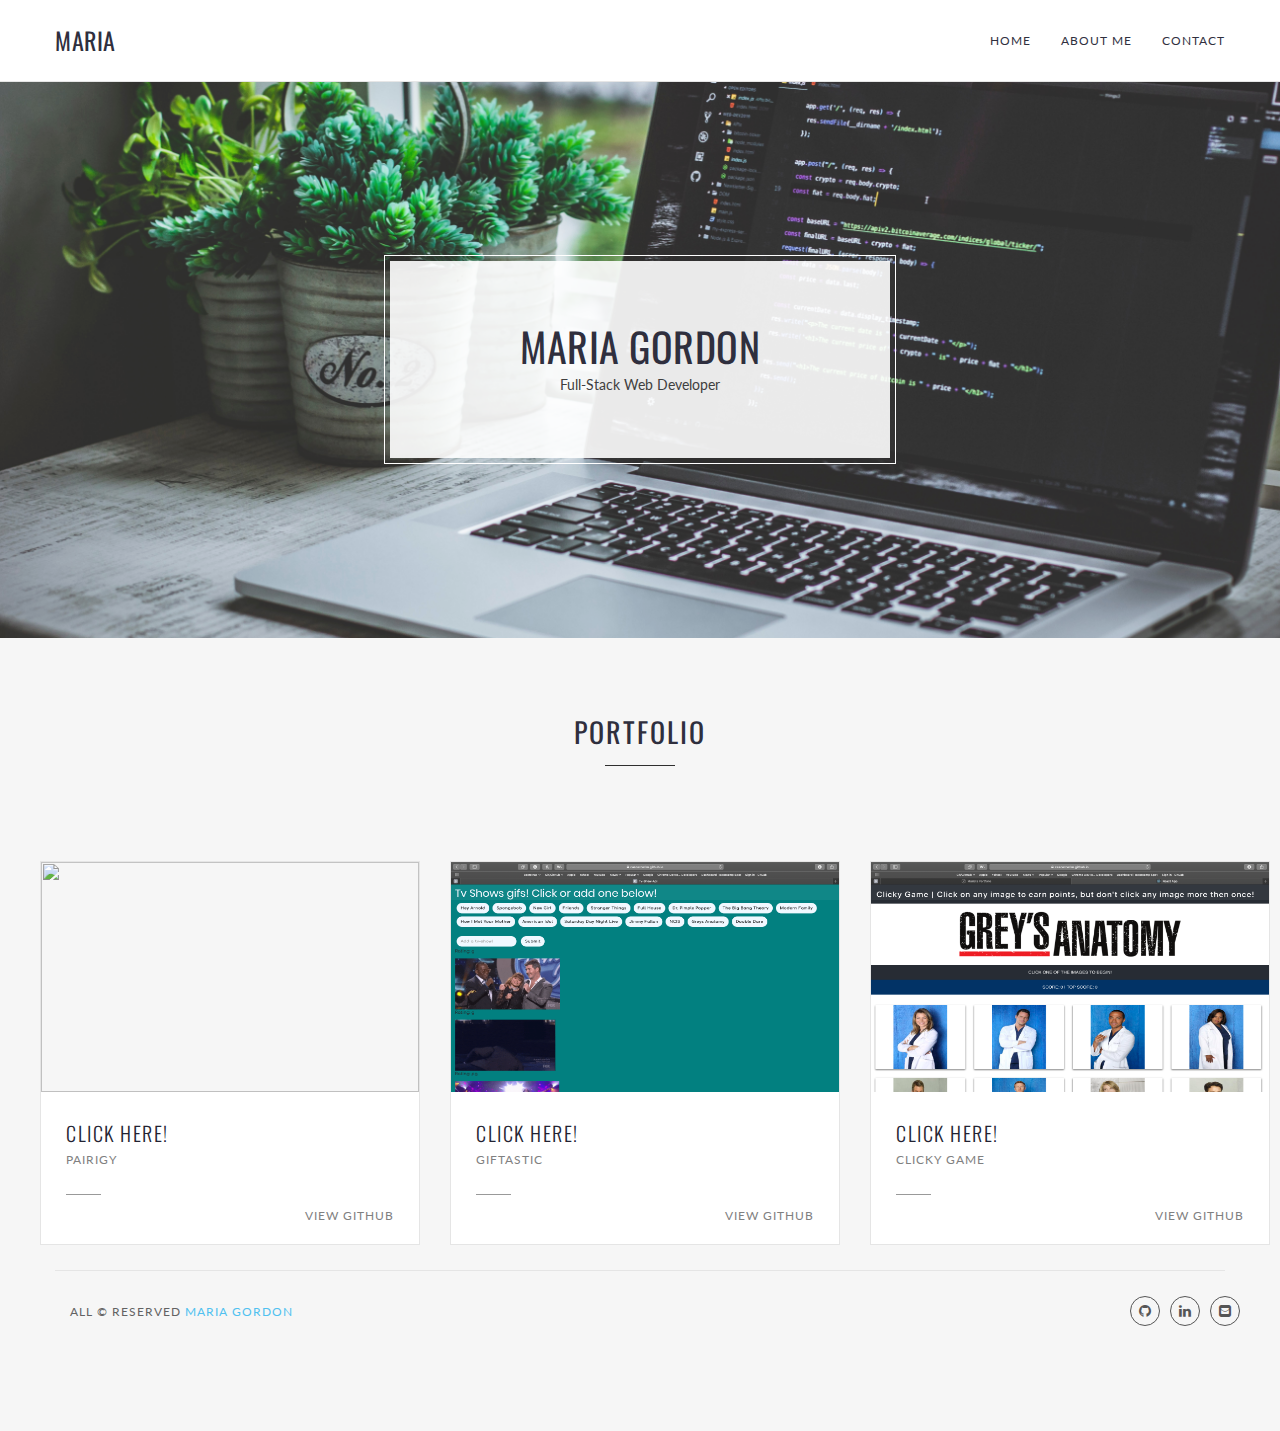
==== commit 562dbeb3: "updated email" ====
--- a/index.html
+++ b/index.html
@@ -208,4 +208,4 @@
         <script src="js/plugins.js"></script>
         <script src="js/main.js"></script>
     </body>
-</html>
+</html>